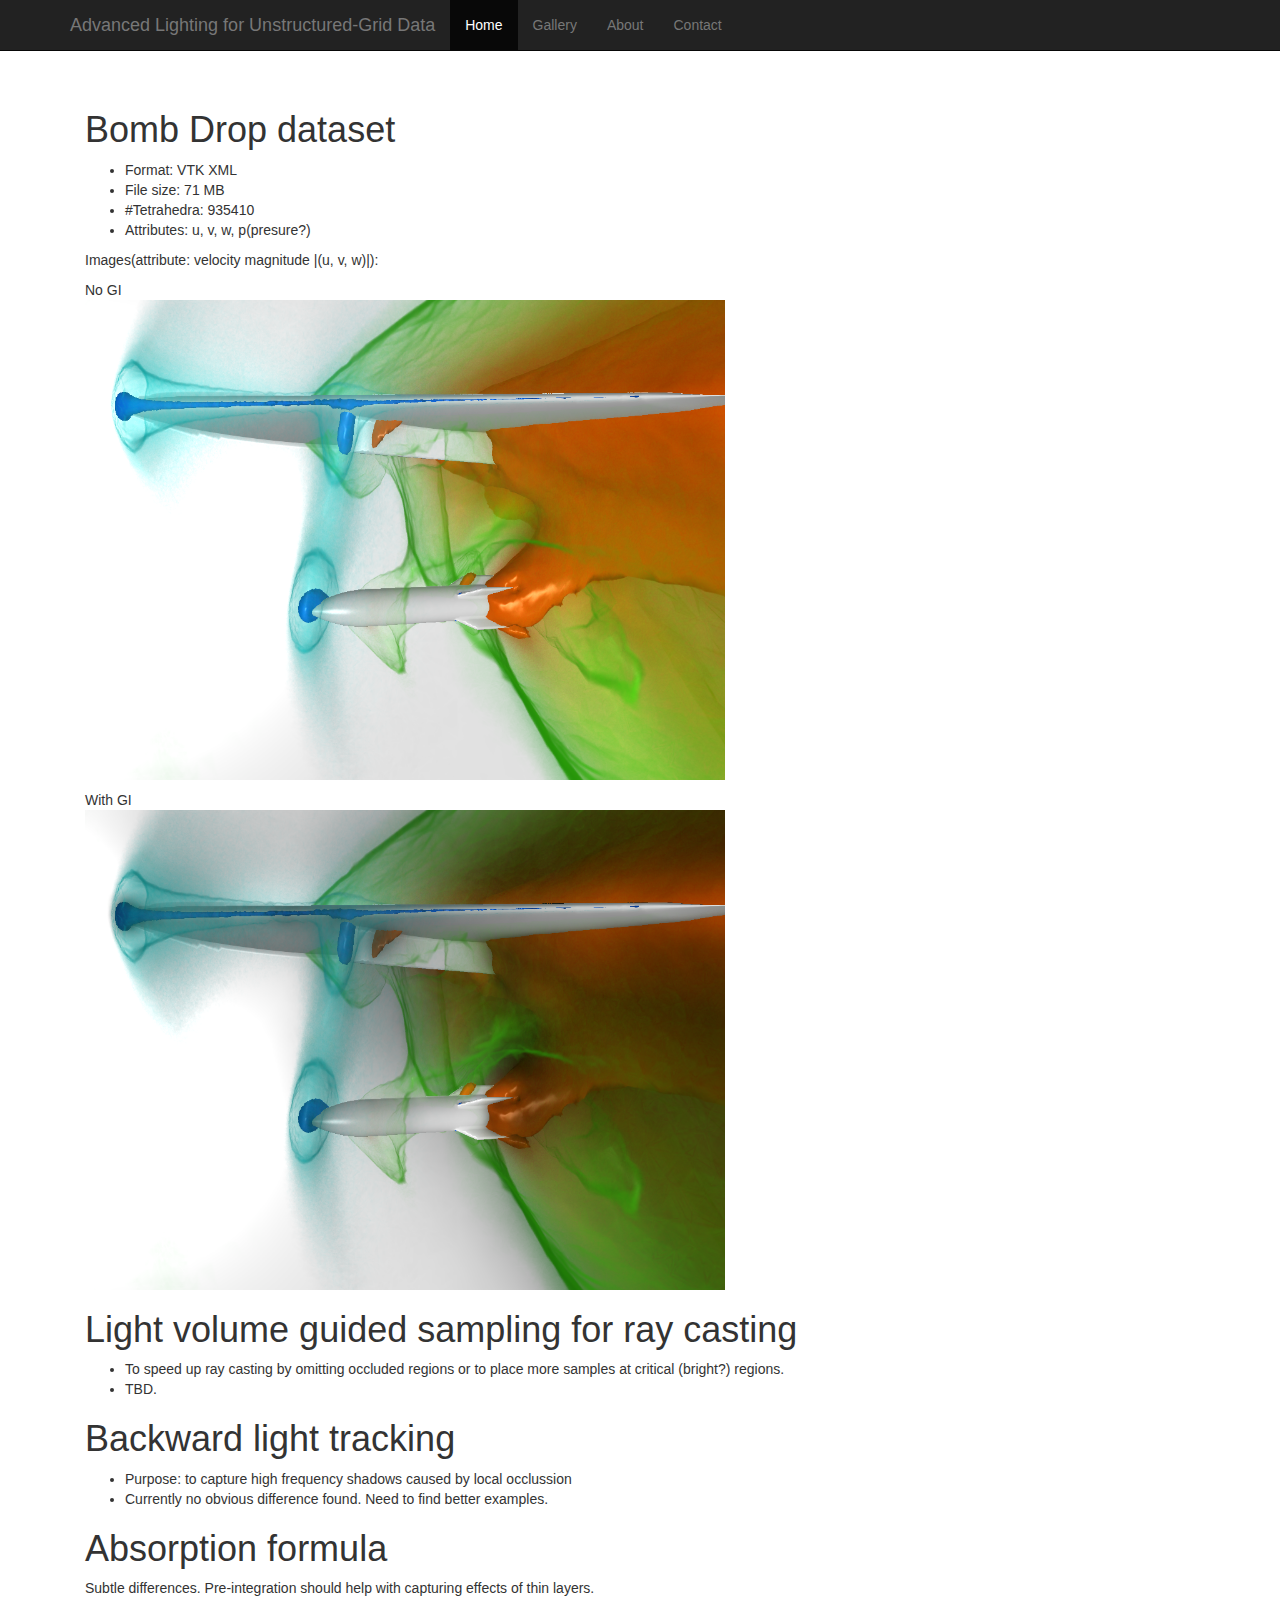
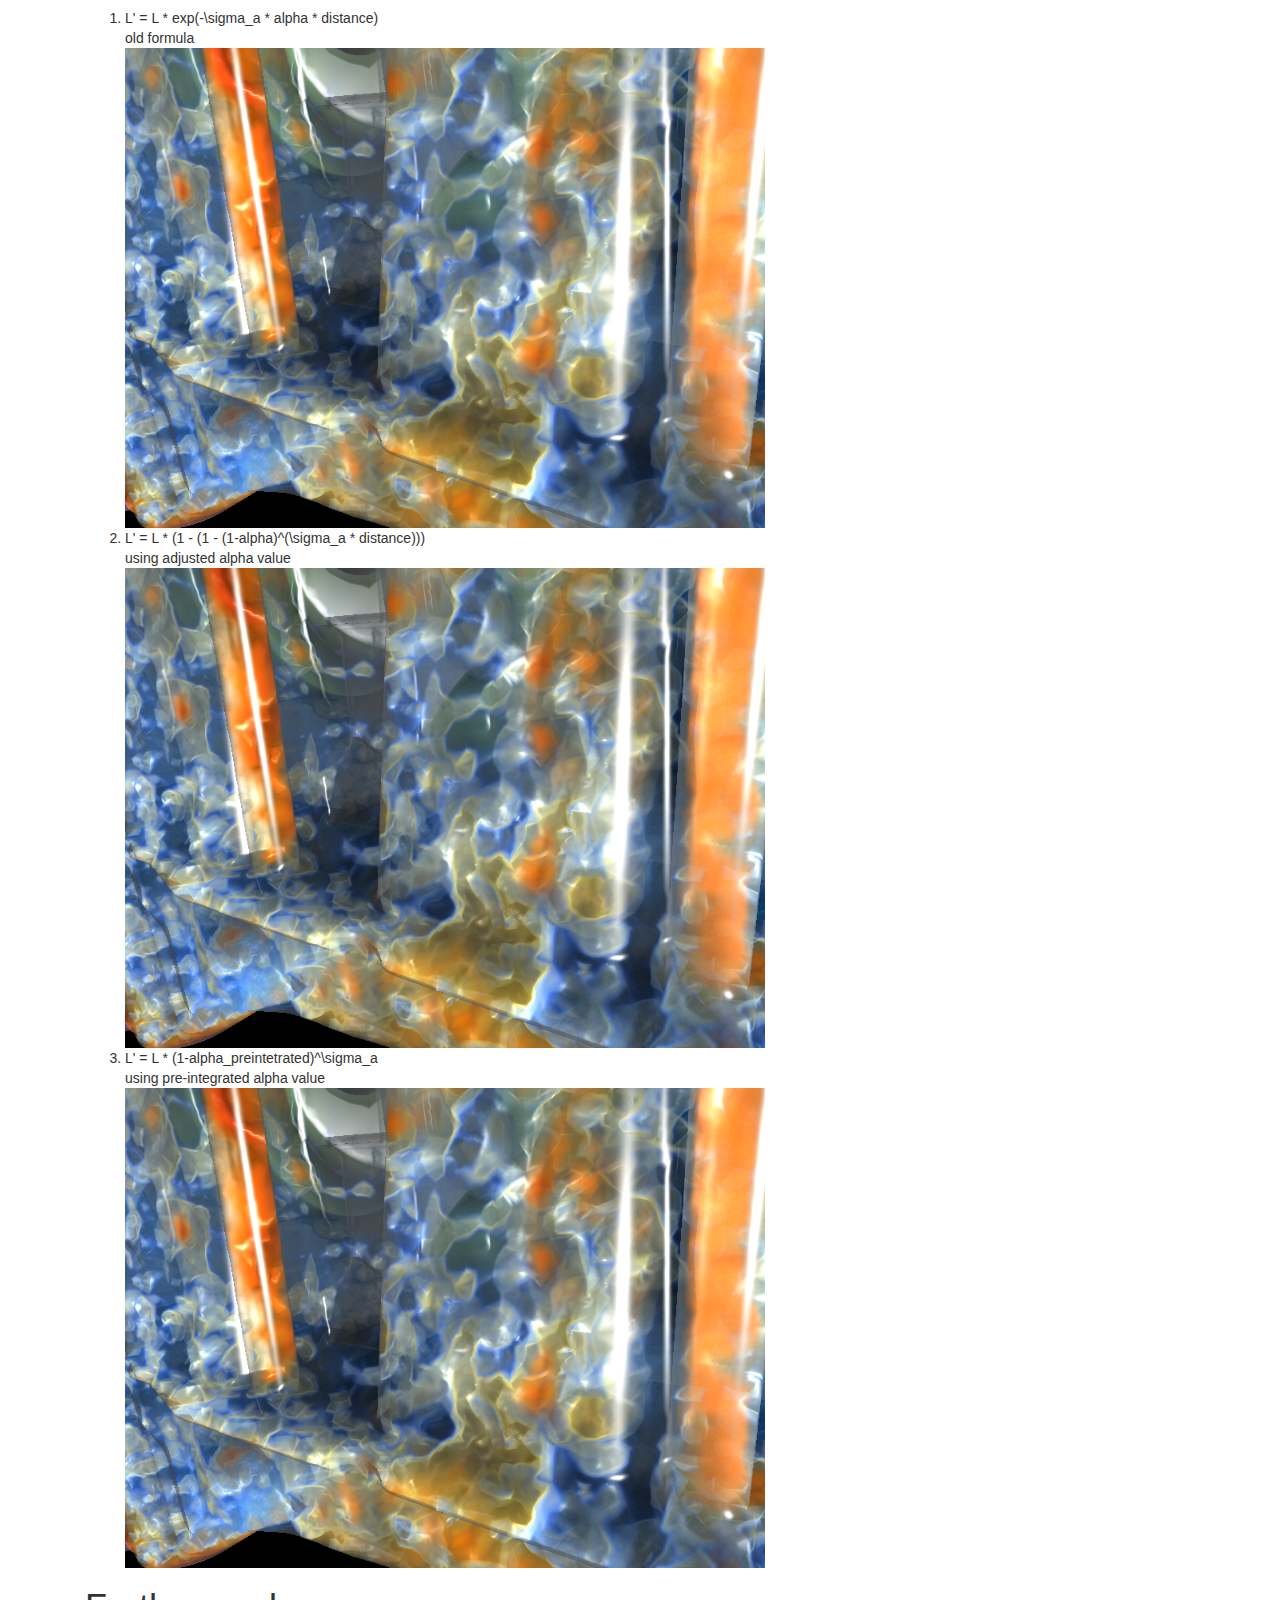
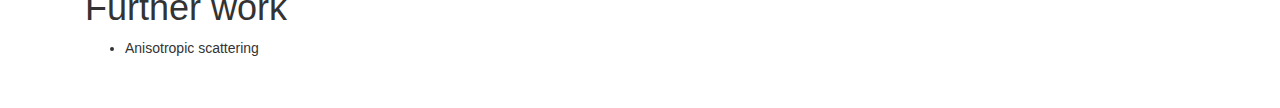
==== doc/index.htm @ 2816aa30 "Init doc" ====
<!DOCTYPE html>
<html lang="en">
  <head>
    <meta charset="utf-8">
    <meta http-equiv="X-UA-Compatible" content="IE=edge">
    <meta name="viewport" content="width=device-width, initial-scale=1">
    <title>Advanced Lighting for Unstructured-Grid Data</title>

    <!-- Bootstrap -->
    <link href="css/bootstrap.min.css" rel="stylesheet">

    <!-- Custom styles for this template -->
    <link href="starter-template.css" rel="stylesheet">

    <!-- HTML5 Shim and Respond.js IE8 support of HTML5 elements and media queries -->
    <!-- WARNING: Respond.js doesn't work if you view the page via file:// -->
    <!--[if lt IE 9]>
      <script src="https://oss.maxcdn.com/html5shiv/3.7.2/html5shiv.min.js"></script>
      <script src="https://oss.maxcdn.com/respond/1.4.2/respond.min.js"></script>
    <![endif]-->
  </head>
  <body>

    <div class="navbar navbar-inverse navbar-fixed-top" role="navigation">
      <div class="container">
        <div class="navbar-header">
          <button type="button" class="navbar-toggle" data-toggle="collapse" data-target=".navbar-collapse">
            <span class="sr-only">Toggle navigation</span>
            <span class="icon-bar"></span>
            <span class="icon-bar"></span>
            <span class="icon-bar"></span>
          </button>
          <a class="navbar-brand" href="#">Advanced Lighting for Unstructured-Grid Data</a>
        </div>
        <div class="collapse navbar-collapse">
          <ul class="nav navbar-nav">
            <li class="active"><a href="#">Home</a></li>
            <li><a href="gallery.htm">Gallery</a></li>
            <li><a href="#about">About</a></li>
            <li><a href="#contact">Contact</a></li>
          </ul>
        </div><!--/.nav-collapse -->
      </div>
    </div>

    <div class="container">

      <div class="starter-template">
        <h1>Bomb Drop dataset</h1>
        <ul>
          <li>Format: VTK XML</li>
          <li>File size: 71 MB</li>
          <li>#Tetrahedra: 935410</li>
          <li>Attributes: u, v, w, p(presure?)</li>
        </ul>
        <p>Images(attribute: velocity magnitude |(u, v, w)|):</p>
        <p>No GI<br><img src="img/drop_1.png" class="img1"></p>
        <p>With GI<br><img src="img/drop_1_gi.png" class="img1"></p>

        <h1>Light volume guided sampling for ray casting</h1>
        <ul>
          <li>To speed up ray casting by omitting occluded regions or to place more samples at critical (bright?) regions.</li>
          <li>TBD.</li>
        </ul>

        <h1>Backward light tracking</h1>
        <ul>
          <li>Purpose: to capture high frequency shadows caused by local occlussion</li>
          <li>Currently no obvious difference found. Need to find better examples.</li>
        </ul>
        
        <h1>Absorption formula</h1>
        <p>Subtle differences. Pre-integration should help with capturing effects of thin layers.</p>
        <ol>
          <li>L' = L * exp(-\sigma_a * alpha * distance)<br>old formula<br><img src="img/absorb_1.png" class="img1"></li>
          <li>L' = L * (1 - (1 - (1-alpha)^(\sigma_a * distance)))<br>using adjusted alpha value<br><img src="img/absorb_2.png" class="img1"></li>
          <li>L' = L * (1-alpha_preintetrated)^\sigma_a<br>using pre-integrated alpha value<br><img src="img/absorb_3.png" class="img1"></li>
        </ol>
        
        <h1>Further work</h1>
        <ul>
          <li>Anisotropic scattering</li>
        </ul>
        <!--<p class="lead">Use this document as a way to quickly start any new project.<br> All you get is this text and a mostly barebones HTML document. aaa bbb ccc ddd ee dfgsdg gregre grfgre rfgreg ergrfg erger greg d</p>-->
      </div>

    </div><!-- /.container -->

    <!-- jQuery (necessary for Bootstrap's JavaScript plugins) -->
    <script src="https://ajax.googleapis.com/ajax/libs/jquery/1.11.1/jquery.min.js"></script>
    <!-- Include all compiled plugins (below), or include individual files as needed -->
    <script src="js/bootstrap.min.js"></script>
  </body>
</html>
---- doc/starter-template.css ----
body {
  padding-top: 50px;
}
.starter-template {
  padding: 40px 15px;
  text-align: left;
}
.img1 {
	width: 640px;
}
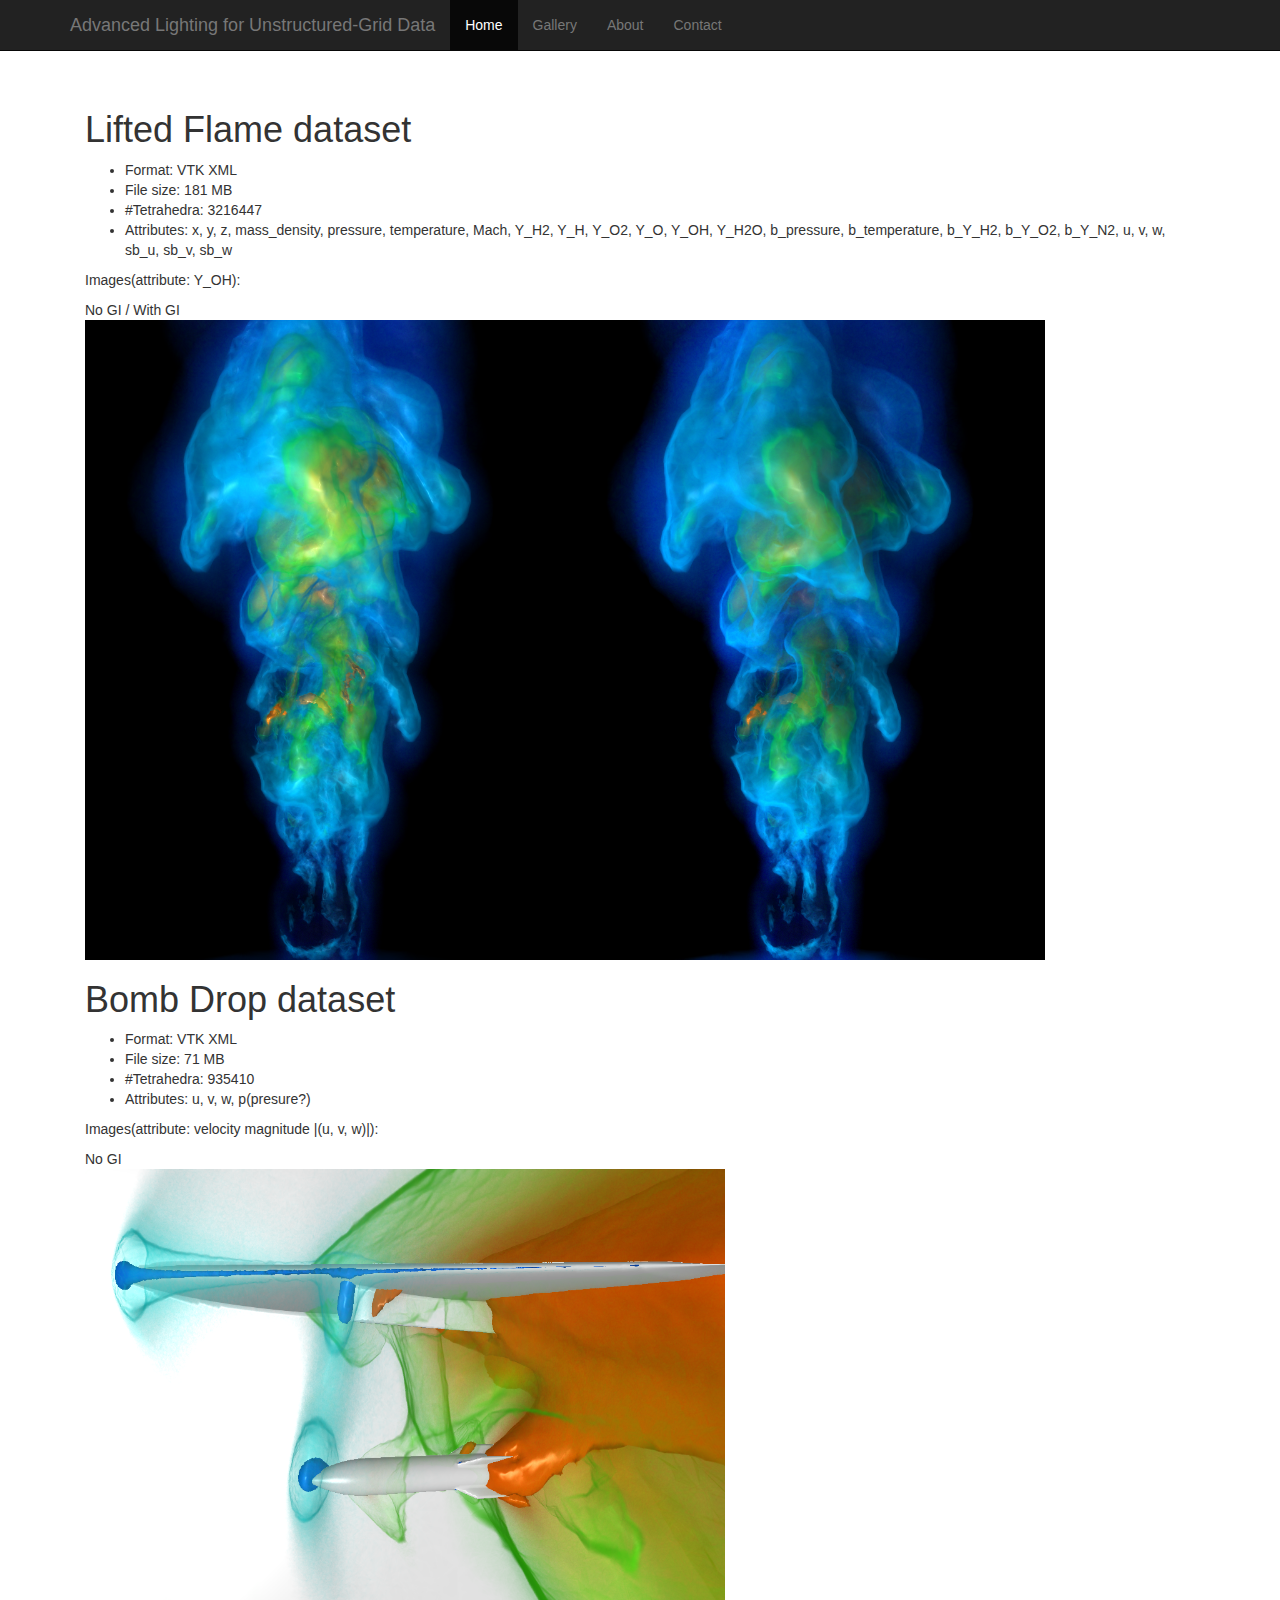
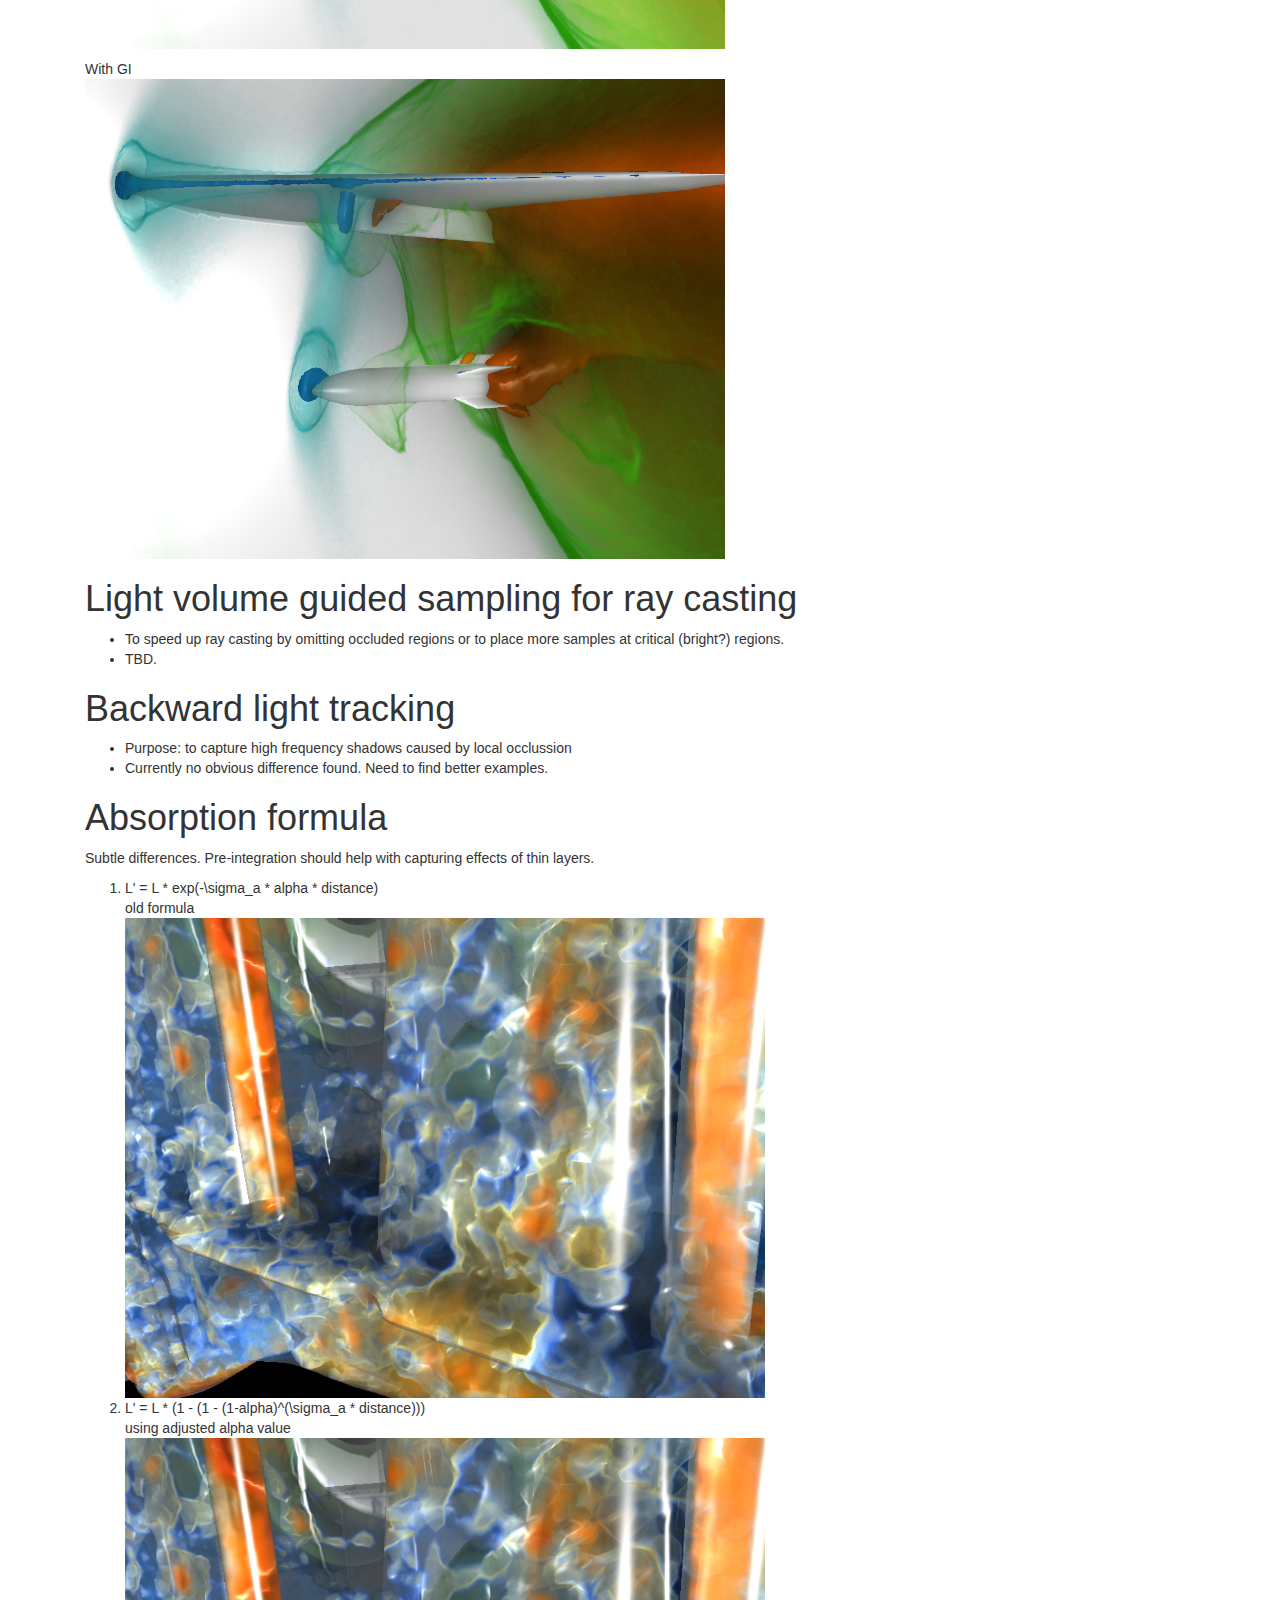
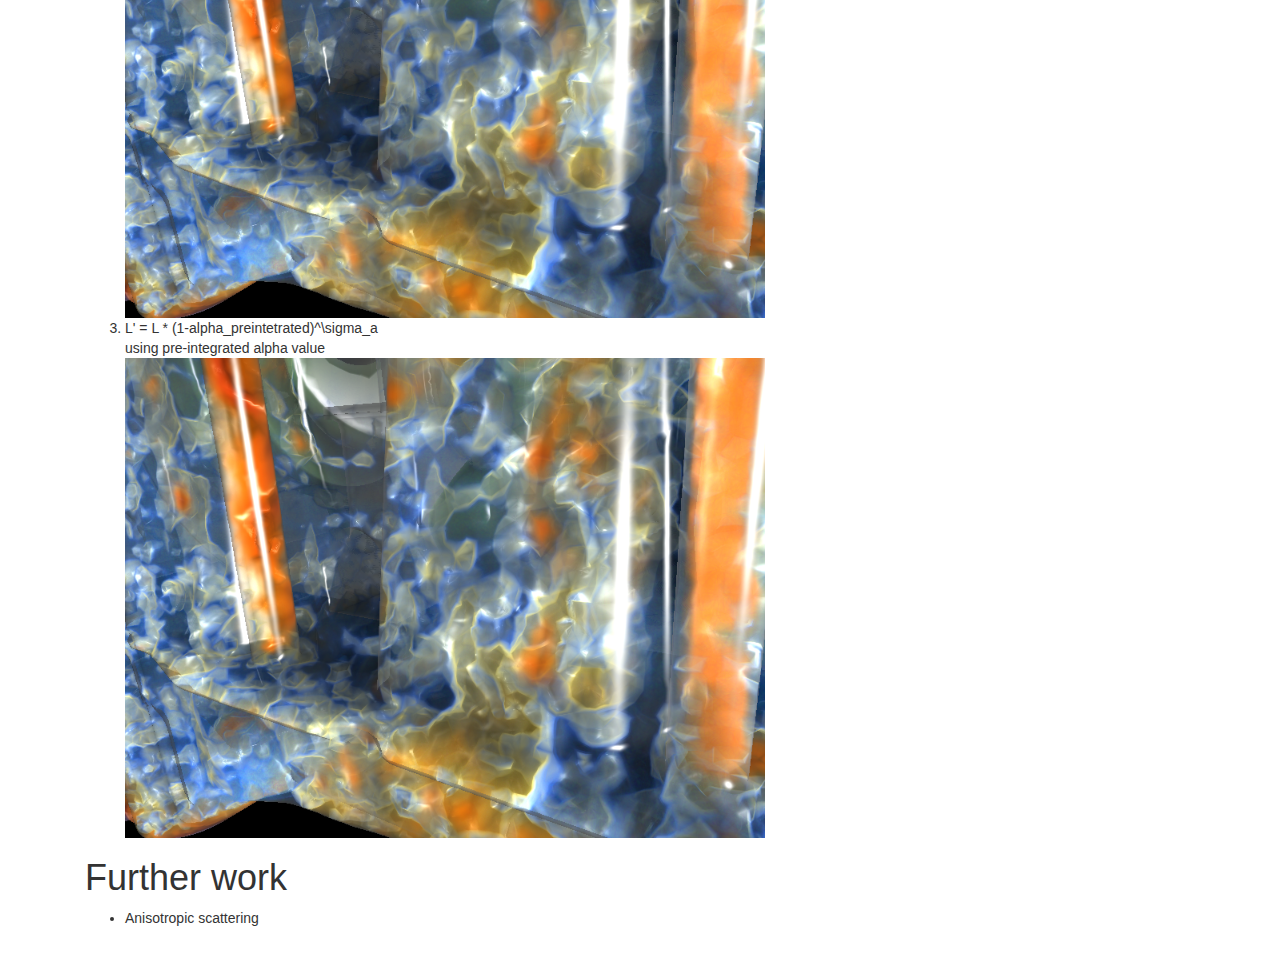
==== commit 3bb6f5d5: "LiftedFlame dataset & lightbox" ====
--- a/doc/index.htm
+++ b/doc/index.htm
@@ -8,6 +8,8 @@
 
     <!-- Bootstrap -->
     <link href="css/bootstrap.min.css" rel="stylesheet">
+
+    <link href="css/ekko-lightbox.min.css" rel="stylesheet">
 
     <!-- Custom styles for this template -->
     <link href="starter-template.css" rel="stylesheet">
@@ -46,6 +48,19 @@
     <div class="container">
 
       <div class="starter-template">
+
+        <h1>Lifted Flame dataset</h1>
+        <ul>
+          <li>Format: VTK XML</li>
+          <li>File size: 181 MB</li>
+          <li>#Tetrahedra: 3216447</li>
+          <li>Attributes: x, y, z, mass_density, pressure, temperature, Mach, Y_H2, Y_H, Y_O2, Y_O, Y_OH, Y_H2O, b_pressure, b_temperature, b_Y_H2, b_Y_O2, b_Y_N2, u, v, w, sb_u, sb_v, sb_w</li>
+        </ul>
+        <p>Images(attribute: Y_OH):</p>
+        <div class="liftedflame">
+          <p>No GI / With GI<br><a href="img/liftedflame_oh_1.png" data-toggle="lightbox" data-title="No GI" data-gallery="multiimages" data-parent=".liftedflame"><img src="img/liftedflame_oh_1.png" class="img2"></a><a href="img/liftedflame_oh_1_gi.png" data-toggle="lightbox" data-title="With GI" data-gallery="multiimages" data-parent=".liftedflame"><img src="img/liftedflame_oh_1_gi.png" class="img2"></a></p>
+        </div>
+
         <h1>Bomb Drop dataset</h1>
         <ul>
           <li>Format: VTK XML</li>
@@ -54,8 +69,10 @@
           <li>Attributes: u, v, w, p(presure?)</li>
         </ul>
         <p>Images(attribute: velocity magnitude |(u, v, w)|):</p>
-        <p>No GI<br><img src="img/drop_1.png" class="img1"></p>
-        <p>With GI<br><img src="img/drop_1_gi.png" class="img1"></p>
+        <div class="drop">
+          <p>No GI<br><a href="img/drop_1.png" data-toggle="lightbox" data-title="No GI" data-gallery="multiimages" data-parent=".drop"><img src="img/drop_1.png" class="img1"></a></p>
+          <p>With GI<br><a href="img/drop_1_gi.png" data-toggle="lightbox" data-title="With GI" data-gallery="multiimages" data-parent=".drop"><img src="img/drop_1_gi.png" class="img1"></a></p>
+        </div>
 
         <h1>Light volume guided sampling for ray casting</h1>
         <ul>
@@ -90,5 +107,13 @@
     <script src="https://ajax.googleapis.com/ajax/libs/jquery/1.11.1/jquery.min.js"></script>
     <!-- Include all compiled plugins (below), or include individual files as needed -->
     <script src="js/bootstrap.min.js"></script>
+
+    <script src="js/ekko-lightbox.min.js"></script>
+    <script type="text/javascript">
+      $(document).delegate('*[data-toggle="lightbox"]', 'click', function(event) {
+        event.preventDefault();
+        $(this).ekkoLightbox();
+      });
+    </script>
   </body>
 </html>
--- a/doc/starter-template.css
+++ b/doc/starter-template.css
@@ -8,3 +8,6 @@
 .img1 {
 	width: 640px;
 }
+.img2 {
+	width: 480px;
+}
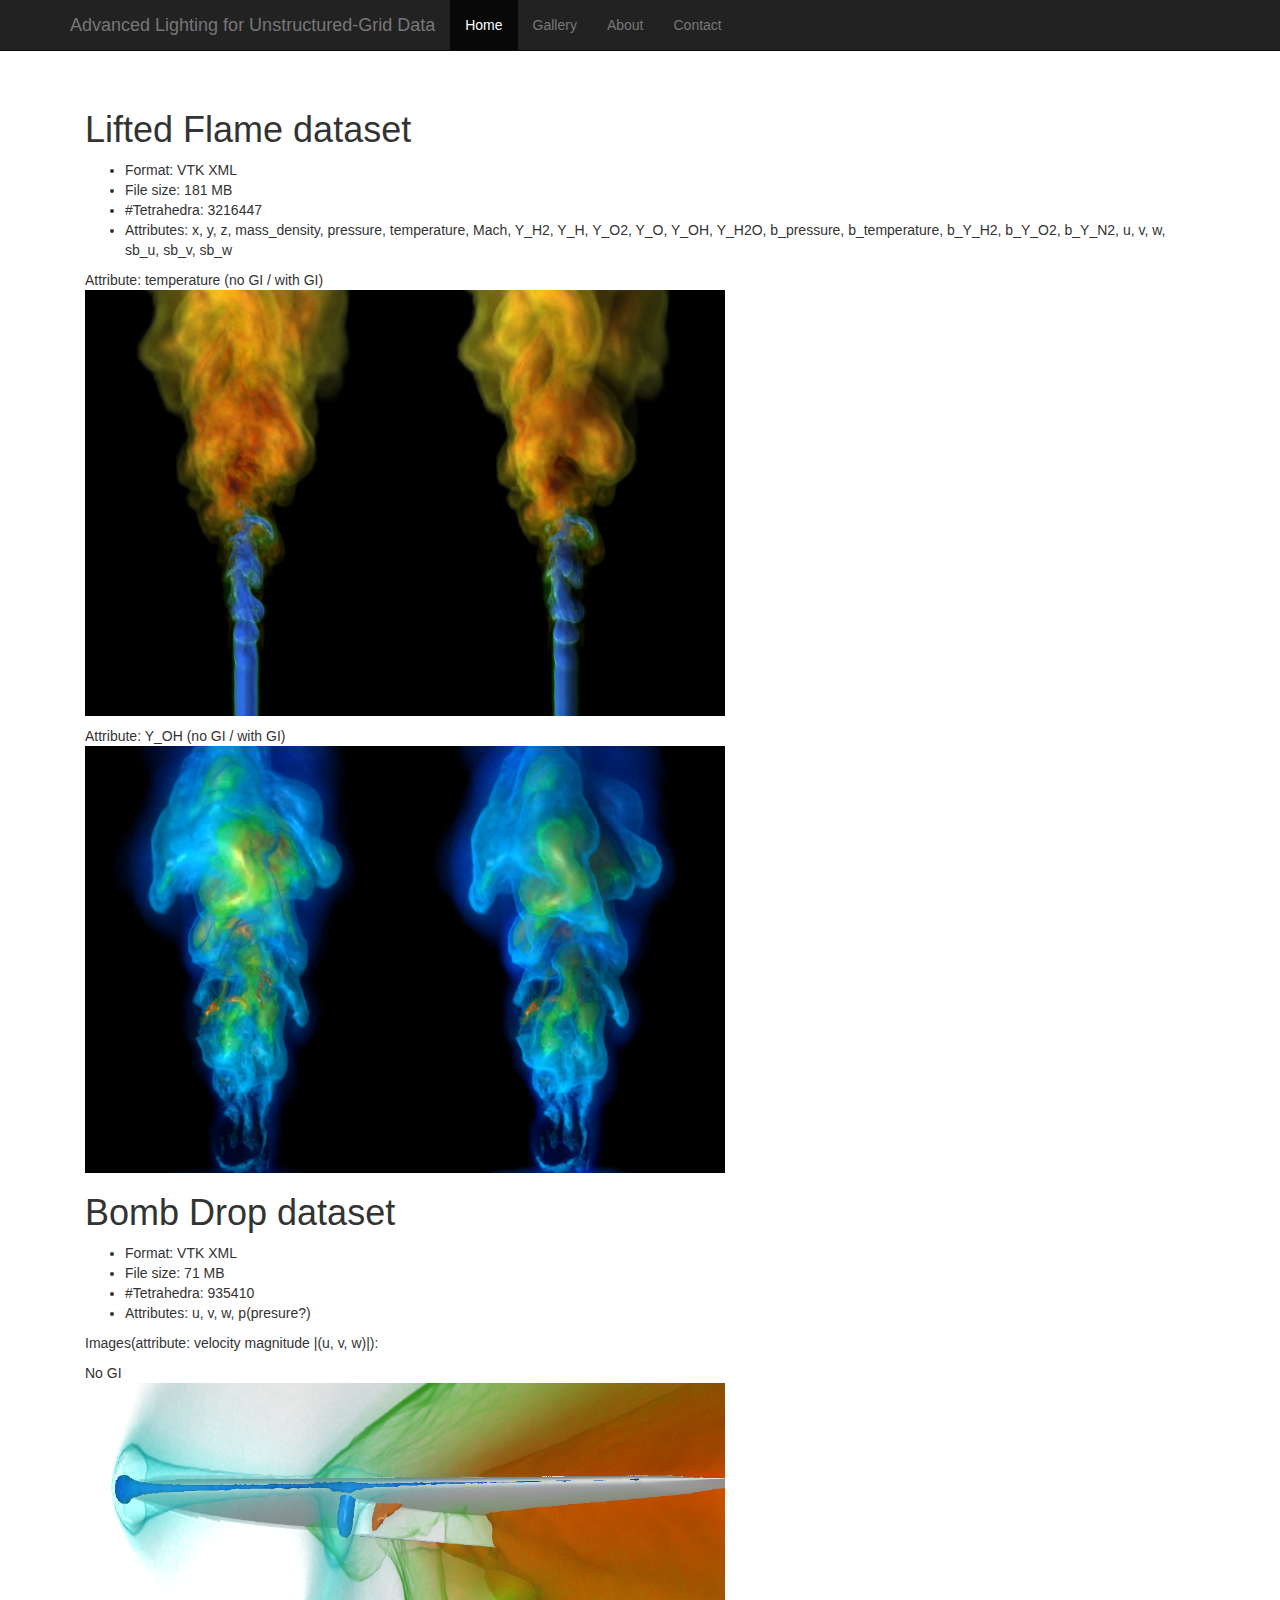
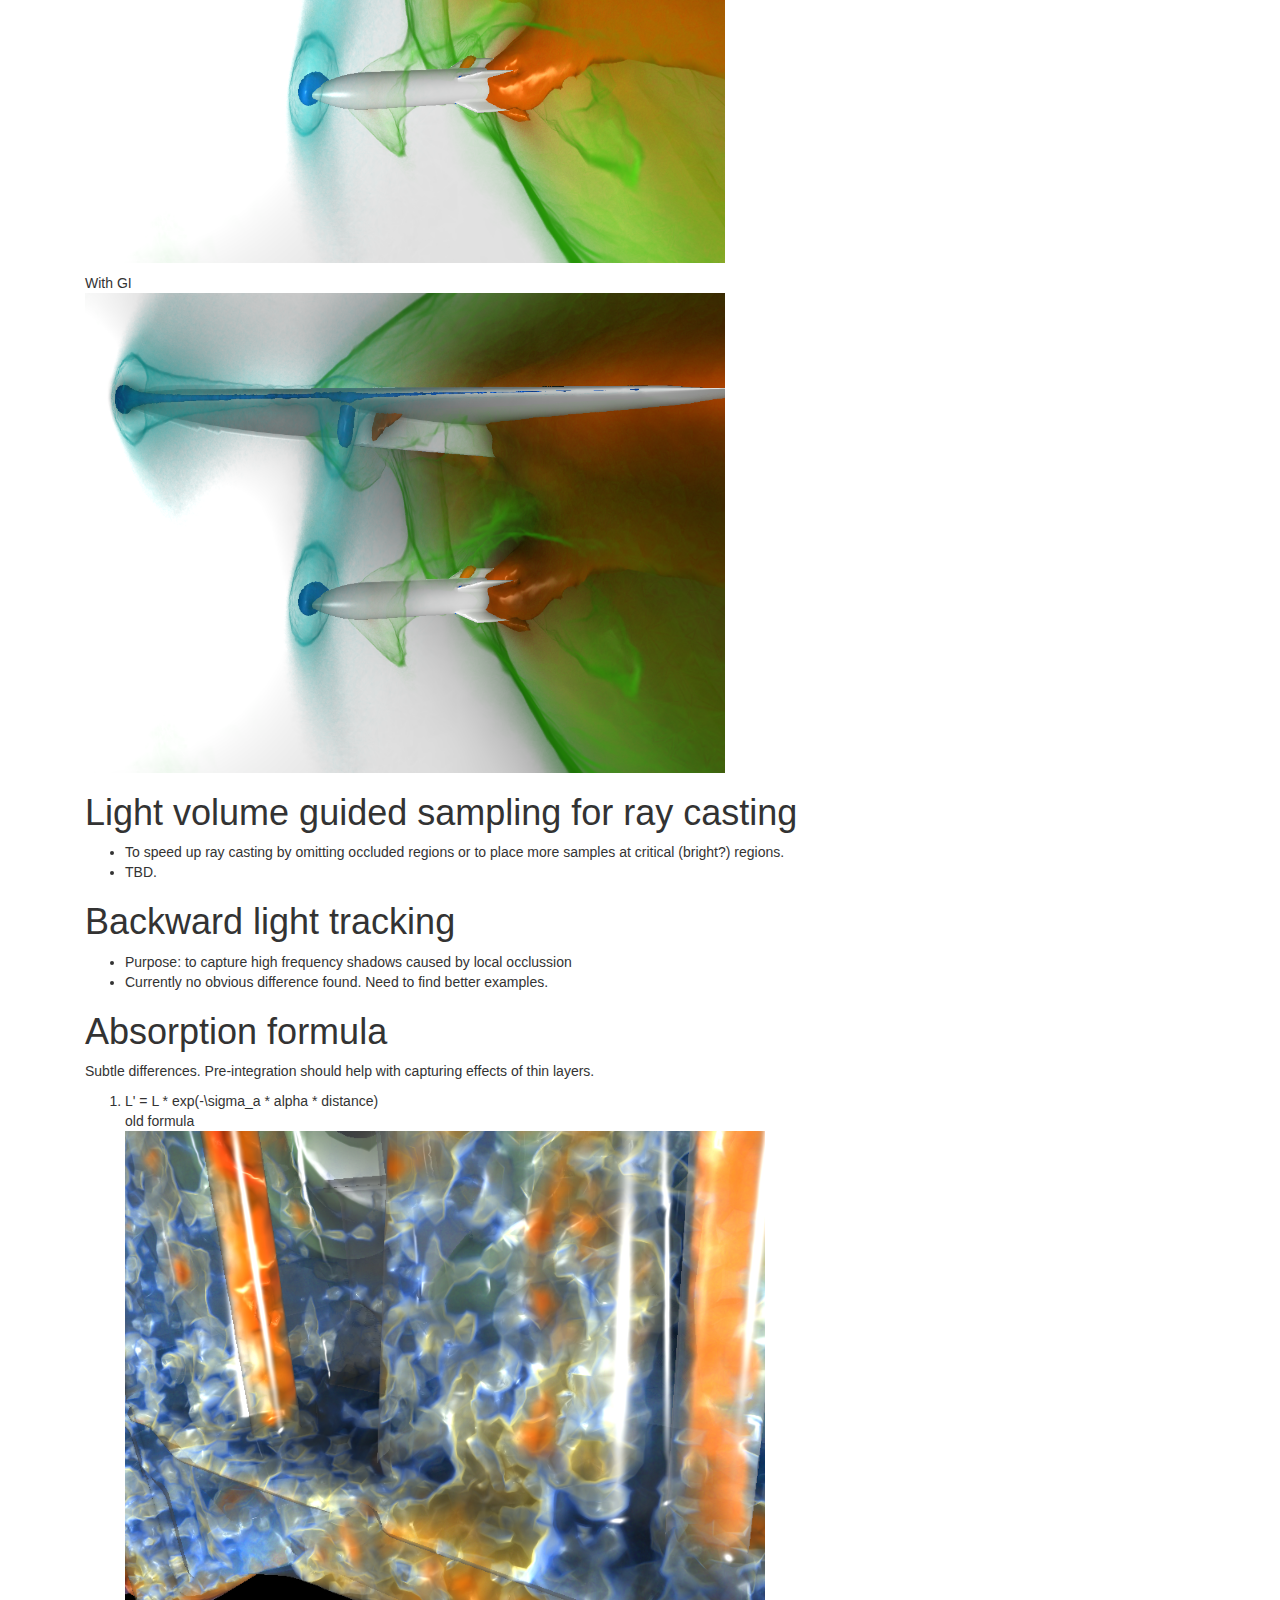
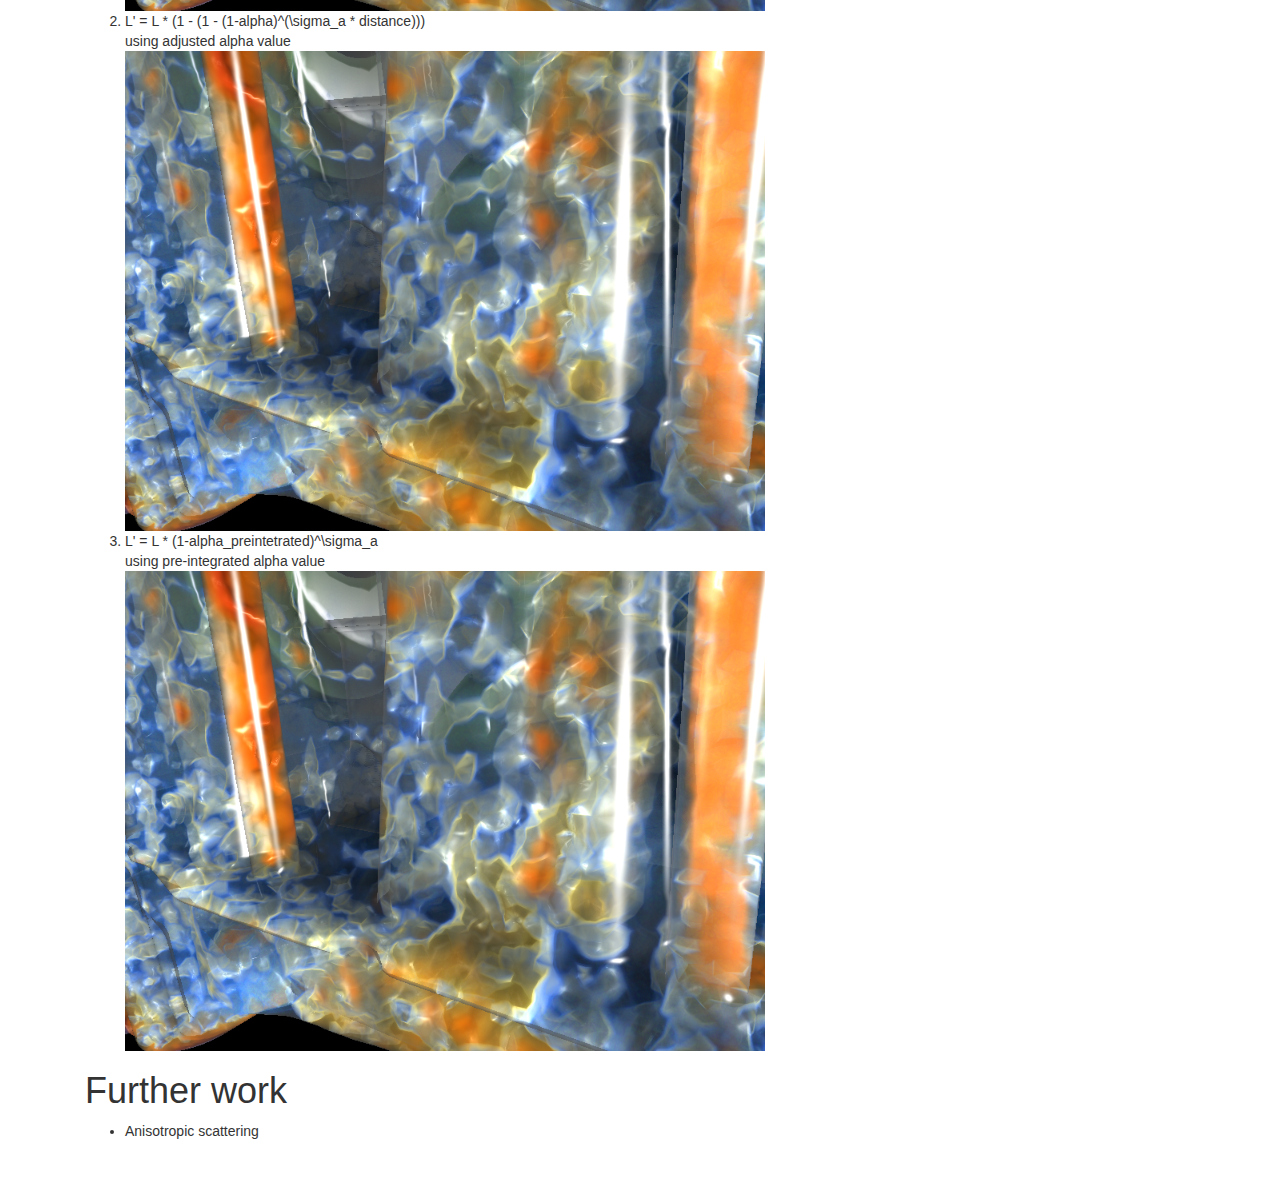
==== commit 67b045ea: "LiftedFlame temperature" ====
--- a/doc/index.htm
+++ b/doc/index.htm
@@ -56,9 +56,12 @@
           <li>#Tetrahedra: 3216447</li>
           <li>Attributes: x, y, z, mass_density, pressure, temperature, Mach, Y_H2, Y_H, Y_O2, Y_O, Y_OH, Y_H2O, b_pressure, b_temperature, b_Y_H2, b_Y_O2, b_Y_N2, u, v, w, sb_u, sb_v, sb_w</li>
         </ul>
-        <p>Images(attribute: Y_OH):</p>
         <div class="liftedflame">
-          <p>No GI / With GI<br><a href="img/liftedflame_oh_1.png" data-toggle="lightbox" data-title="No GI" data-gallery="multiimages" data-parent=".liftedflame"><img src="img/liftedflame_oh_1.png" class="img2"></a><a href="img/liftedflame_oh_1_gi.png" data-toggle="lightbox" data-title="With GI" data-gallery="multiimages" data-parent=".liftedflame"><img src="img/liftedflame_oh_1_gi.png" class="img2"></a></p>
+          <p>Attribute: temperature (no GI / with GI)<br>
+          <a href="img/liftedflame_temp_1.png" data-toggle="lightbox" data-title="temperature (no GI)" data-gallery="multiimages" data-parent=".liftedflame"><img src="img/liftedflame_temp_1.png" class="img2"></a><a href="img/liftedflame_temp_1_gi.png" data-toggle="lightbox" data-title="temperature (with GI)" data-gallery="multiimages" data-parent=".liftedflame"><img src="img/liftedflame_temp_1_gi.png" class="img2"></a></p>
+
+          <p>Attribute: Y_OH (no GI / with GI)<br>
+          <a href="img/liftedflame_oh_1.png" data-toggle="lightbox" data-title="Y_OH (no GI)" data-gallery="multiimages" data-parent=".liftedflame"><img src="img/liftedflame_oh_1.png" class="img2"></a><a href="img/liftedflame_oh_1_gi.png" data-toggle="lightbox" data-title="Y_OH (with GI)" data-gallery="multiimages" data-parent=".liftedflame"><img src="img/liftedflame_oh_1_gi.png" class="img2"></a></p>
         </div>
 
         <h1>Bomb Drop dataset</h1>
--- a/doc/starter-template.css
+++ b/doc/starter-template.css
@@ -9,5 +9,5 @@
 	width: 640px;
 }
 .img2 {
-	width: 480px;
+	width: 320px;
 }
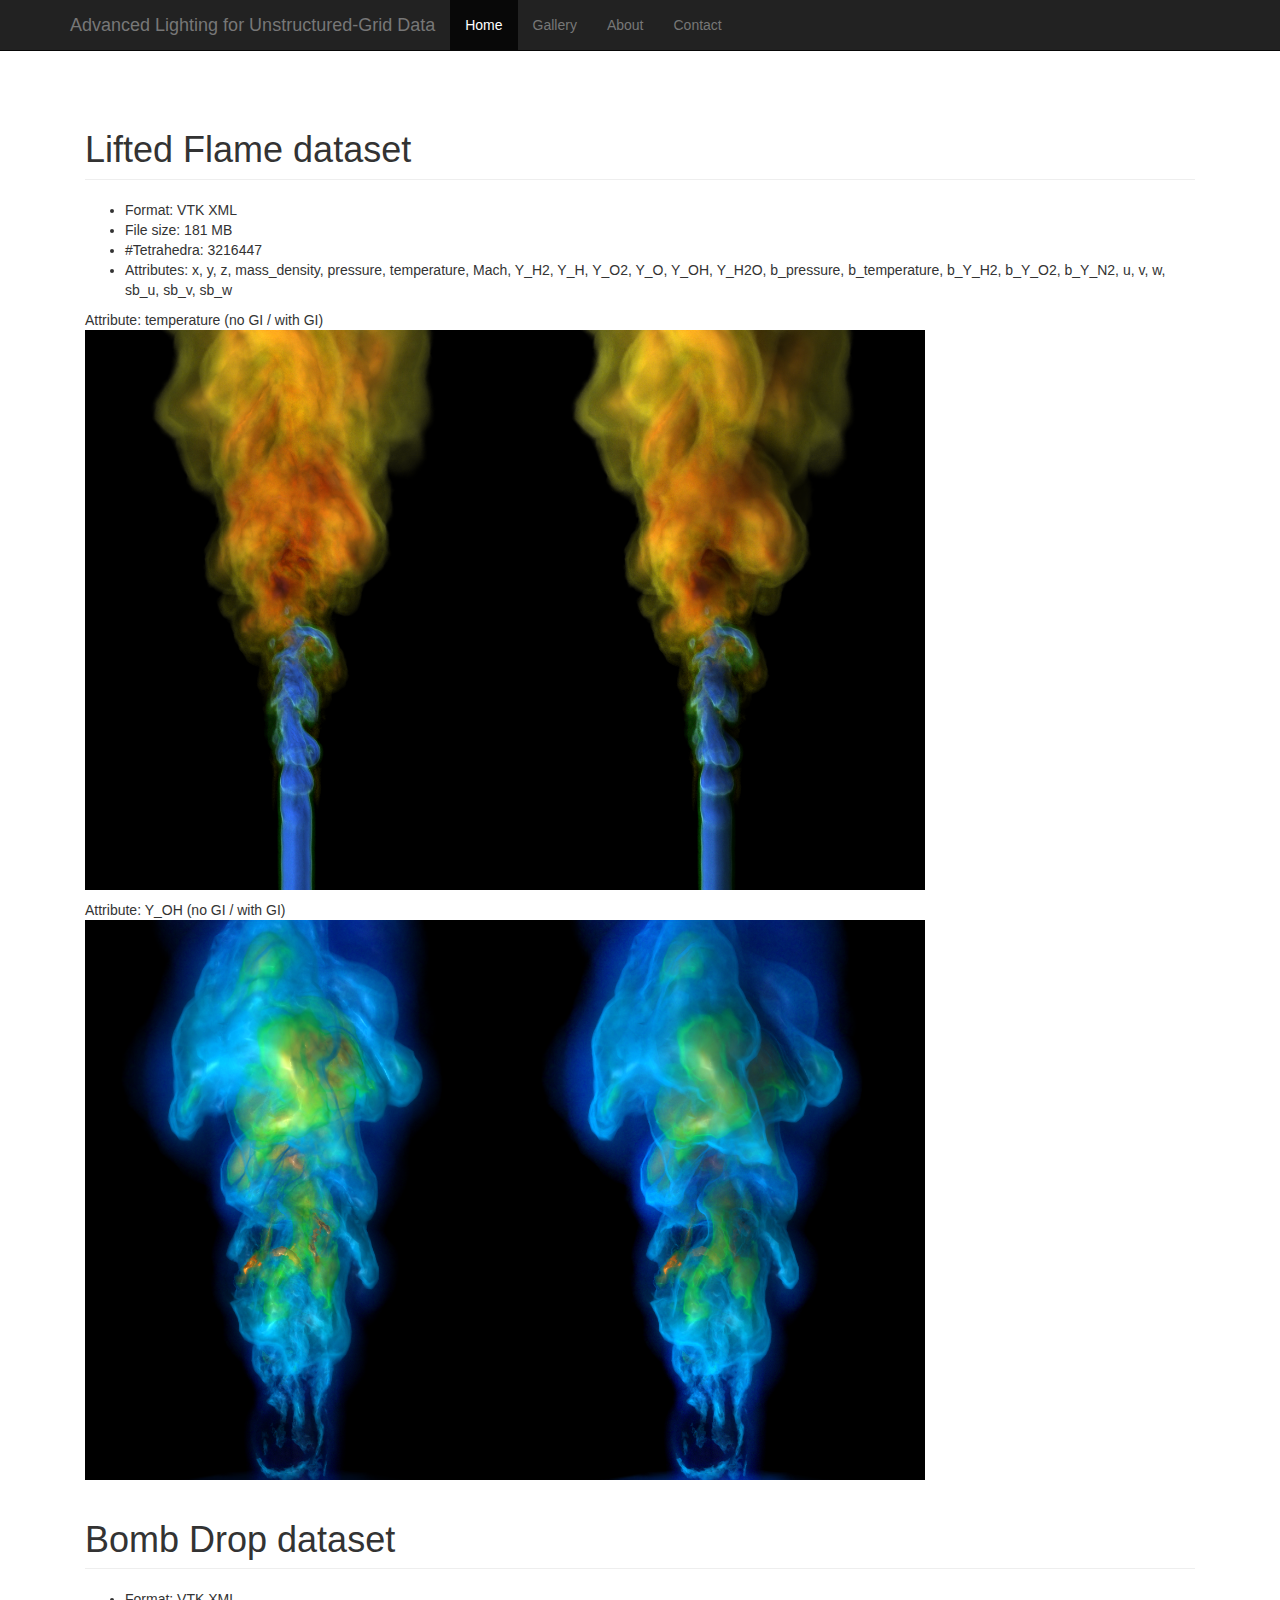
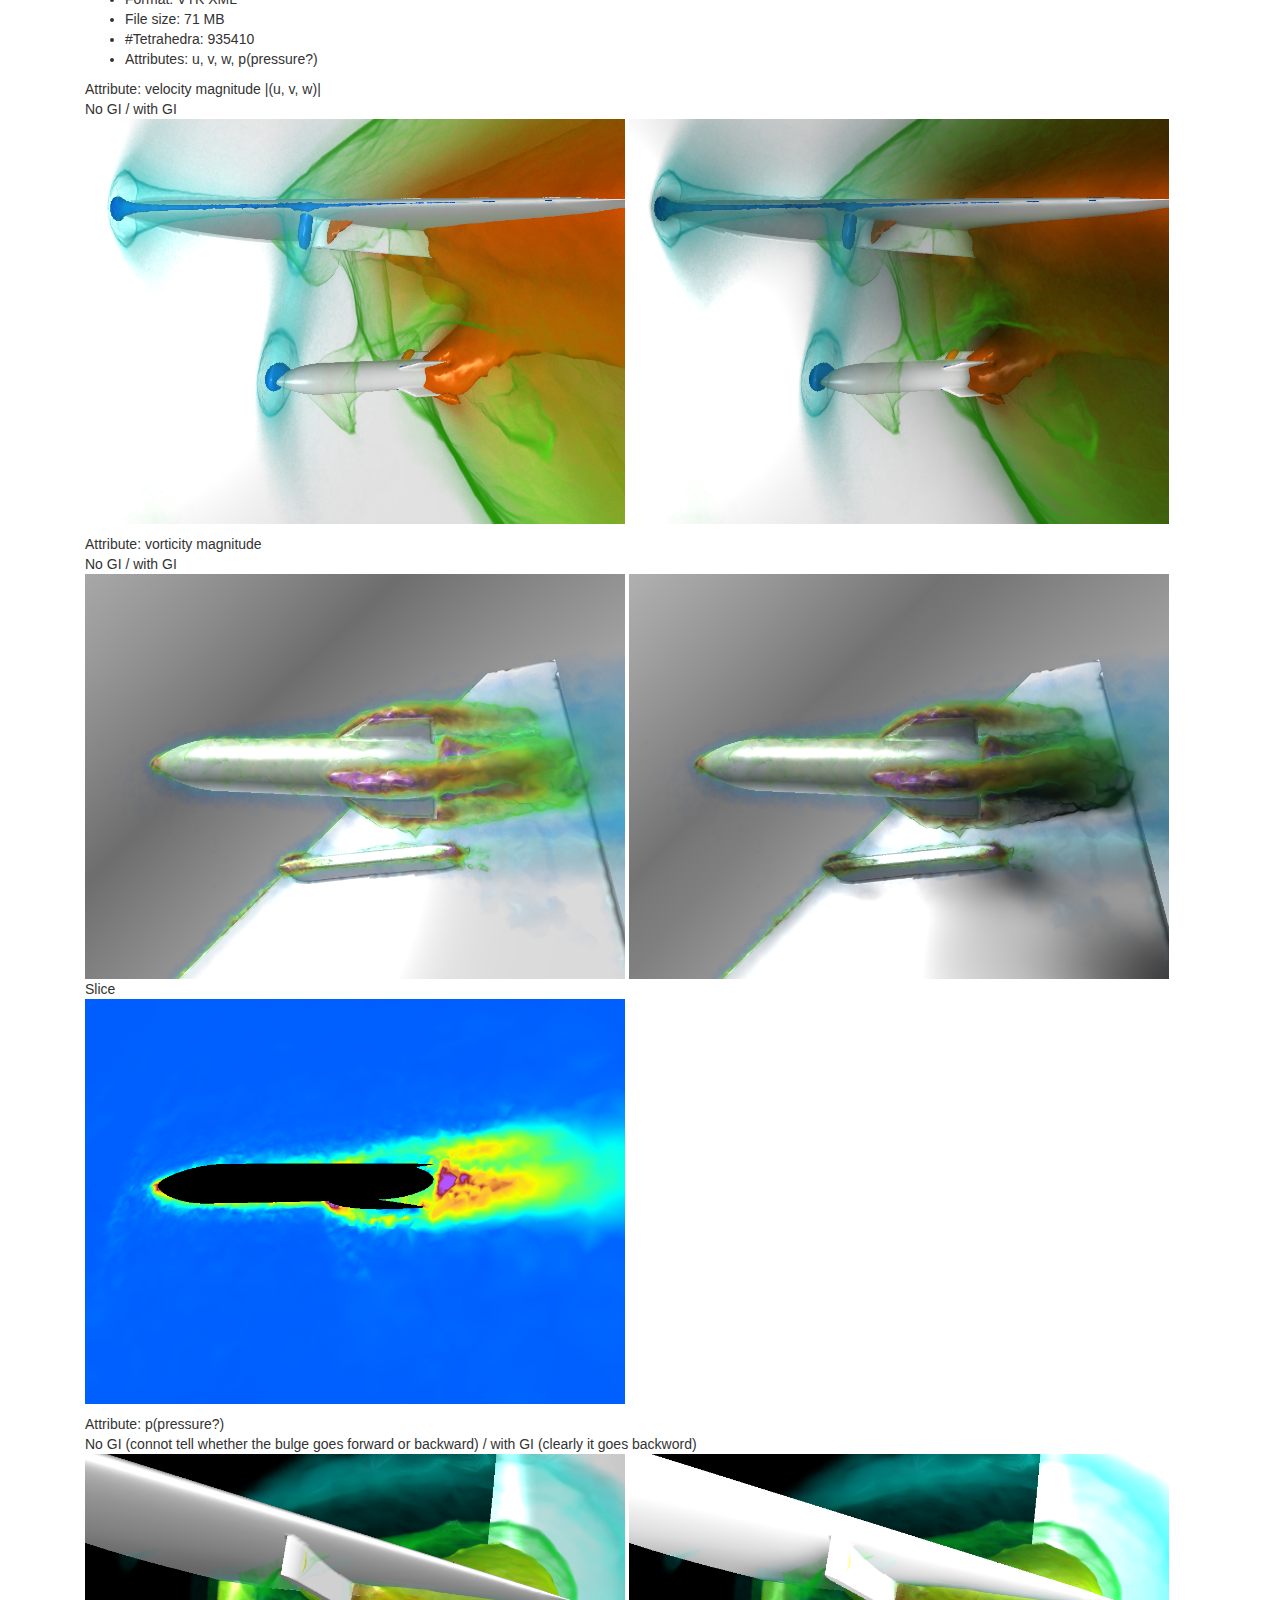
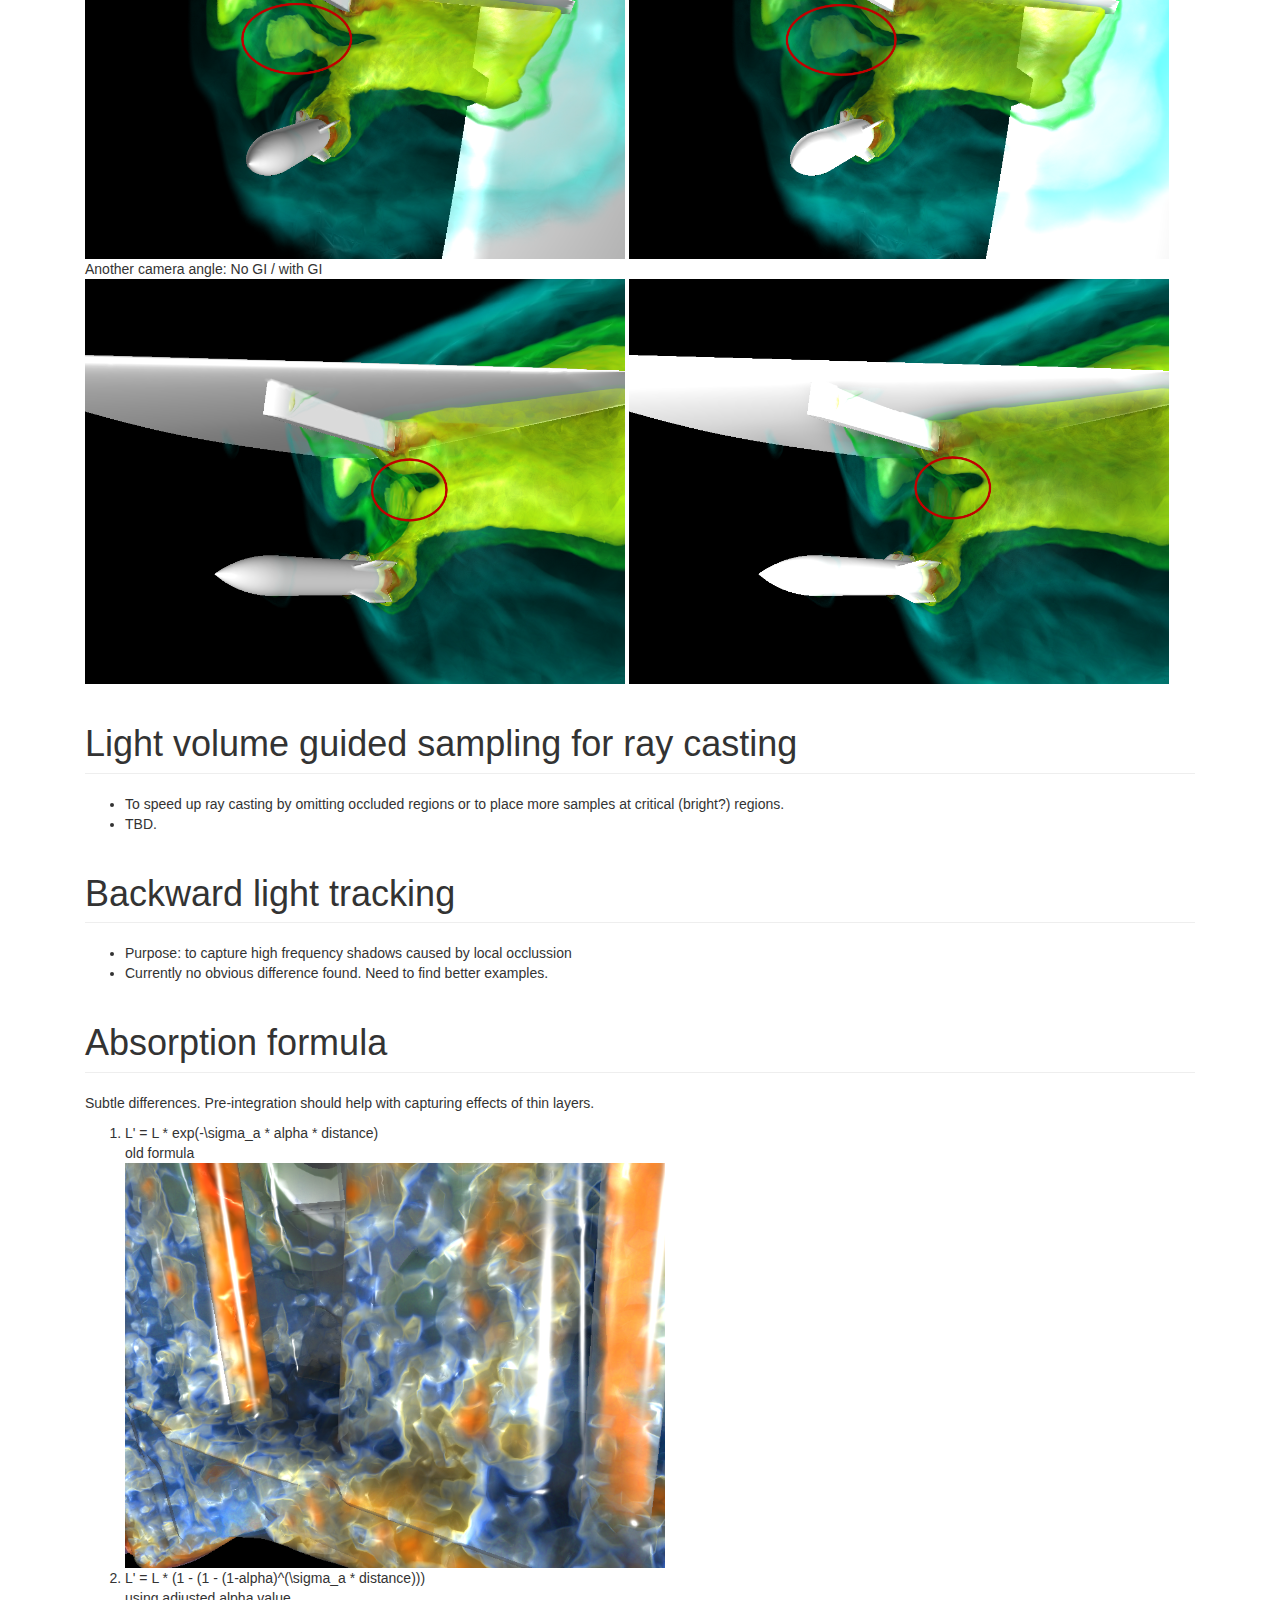
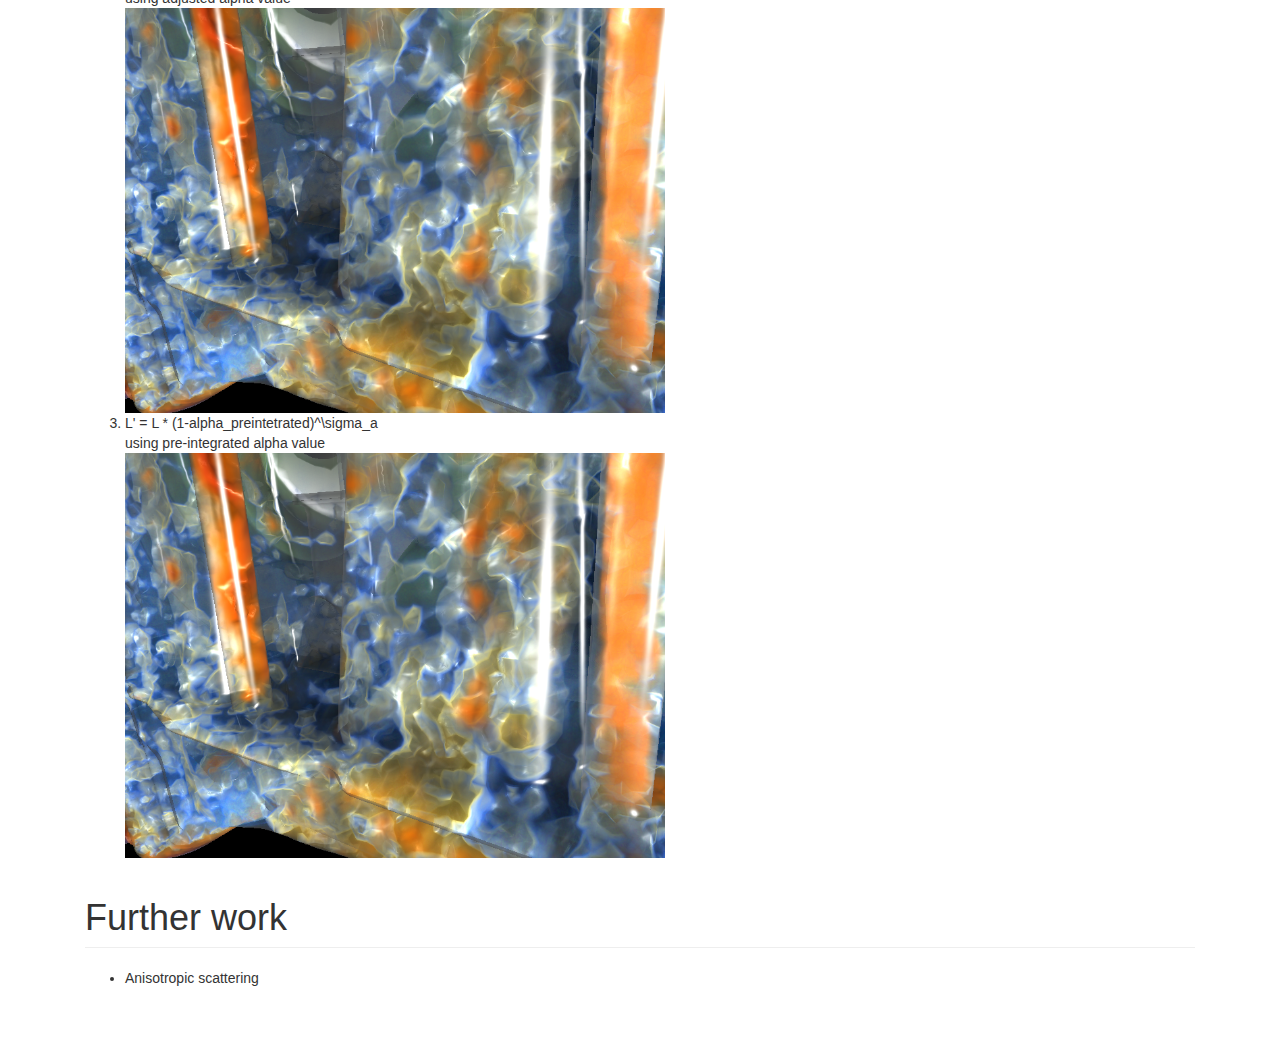
==== commit ac719b41: "Drop dataset images" ====
--- a/doc/index.htm
+++ b/doc/index.htm
@@ -49,7 +49,7 @@
 
       <div class="starter-template">
 
-        <h1>Lifted Flame dataset</h1>
+        <h1 class="page-header">Lifted Flame dataset</h1>
         <ul>
           <li>Format: VTK XML</li>
           <li>File size: 181 MB</li>
@@ -64,40 +64,52 @@
           <a href="img/liftedflame_oh_1.png" data-toggle="lightbox" data-title="Y_OH (no GI)" data-gallery="multiimages" data-parent=".liftedflame"><img src="img/liftedflame_oh_1.png" class="img2"></a><a href="img/liftedflame_oh_1_gi.png" data-toggle="lightbox" data-title="Y_OH (with GI)" data-gallery="multiimages" data-parent=".liftedflame"><img src="img/liftedflame_oh_1_gi.png" class="img2"></a></p>
         </div>
 
-        <h1>Bomb Drop dataset</h1>
+        <h1 class="page-header">Bomb Drop dataset</h1>
         <ul>
           <li>Format: VTK XML</li>
           <li>File size: 71 MB</li>
           <li>#Tetrahedra: 935410</li>
-          <li>Attributes: u, v, w, p(presure?)</li>
+          <li>Attributes: u, v, w, p(pressure?)</li>
         </ul>
-        <p>Images(attribute: velocity magnitude |(u, v, w)|):</p>
         <div class="drop">
-          <p>No GI<br><a href="img/drop_1.png" data-toggle="lightbox" data-title="No GI" data-gallery="multiimages" data-parent=".drop"><img src="img/drop_1.png" class="img1"></a></p>
-          <p>With GI<br><a href="img/drop_1_gi.png" data-toggle="lightbox" data-title="With GI" data-gallery="multiimages" data-parent=".drop"><img src="img/drop_1_gi.png" class="img1"></a></p>
+          <p>Attribute: velocity magnitude |(u, v, w)|<br>
+          No GI / with GI<br><a href="img/drop_1.png" data-toggle="lightbox" data-title="No GI" data-gallery="multiimages" data-parent=".drop"><img src="img/drop_1.png" class="img3"></a>
+          <a href="img/drop_1_gi.png" data-toggle="lightbox" data-title="With GI" data-gallery="multiimages" data-parent=".drop"><img src="img/drop_1_gi.png" class="img3"></a></p>
+          <p>Attribute: vorticity magnitude<br>
+          No GI / with GI<br><a href="img/drop_vort_1.png" data-toggle="lightbox" data-title="No GI" data-gallery="multiimages" data-parent=".drop"><img src="img/drop_vort_1.png" class="img3"></a>
+          <a href="img/drop_vort_1_gi.png" data-toggle="lightbox" data-title="With GI" data-gallery="multiimages" data-parent=".drop"><img src="img/drop_vort_1_gi.png" class="img3"></a><br>
+          Slice<br>
+          <a href="img/drop_vort_1_slice.png" data-toggle="lightbox" data-title="With GI" data-gallery="multiimages" data-parent=".drop"><img src="img/drop_vort_1_slice.png" class="img3"></a>
+          </p>
+          <p>Attribute: p(pressure?)<br>
+          No GI (connot tell whether the bulge goes forward or backward) / with GI (clearly it goes backword)<br><a href="img/drop_p_1.png" data-toggle="lightbox" data-title="No GI" data-gallery="multiimages" data-parent=".drop"><img src="img/drop_p_1.png" class="img3"></a>
+          <a href="img/drop_p_1_gi.png" data-toggle="lightbox" data-title="With GI" data-gallery="multiimages" data-parent=".drop"><img src="img/drop_p_1_gi.png" class="img3"></a><br>
+          Another camera angle: No GI / with GI<br><a href="img/drop_p_2.png" data-toggle="lightbox" data-title="No GI" data-gallery="multiimages" data-parent=".drop"><img src="img/drop_p_2.png" class="img3"></a>
+          <a href="img/drop_p_2_gi.png" data-toggle="lightbox" data-title="With GI" data-gallery="multiimages" data-parent=".drop"><img src="img/drop_p_2_gi.png" class="img3"></a>
+          </p>
         </div>
 
-        <h1>Light volume guided sampling for ray casting</h1>
+        <h1 class="page-header">Light volume guided sampling for ray casting</h1>
         <ul>
           <li>To speed up ray casting by omitting occluded regions or to place more samples at critical (bright?) regions.</li>
           <li>TBD.</li>
         </ul>
 
-        <h1>Backward light tracking</h1>
+        <h1 class="page-header">Backward light tracking</h1>
         <ul>
           <li>Purpose: to capture high frequency shadows caused by local occlussion</li>
           <li>Currently no obvious difference found. Need to find better examples.</li>
         </ul>
         
-        <h1>Absorption formula</h1>
+        <h1 class="page-header">Absorption formula</h1>
         <p>Subtle differences. Pre-integration should help with capturing effects of thin layers.</p>
         <ol>
-          <li>L' = L * exp(-\sigma_a * alpha * distance)<br>old formula<br><img src="img/absorb_1.png" class="img1"></li>
-          <li>L' = L * (1 - (1 - (1-alpha)^(\sigma_a * distance)))<br>using adjusted alpha value<br><img src="img/absorb_2.png" class="img1"></li>
-          <li>L' = L * (1-alpha_preintetrated)^\sigma_a<br>using pre-integrated alpha value<br><img src="img/absorb_3.png" class="img1"></li>
+          <li>L' = L * exp(-\sigma_a * alpha * distance)<br>old formula<br><img src="img/absorb_1.png" class="img3"></li>
+          <li>L' = L * (1 - (1 - (1-alpha)^(\sigma_a * distance)))<br>using adjusted alpha value<br><img src="img/absorb_2.png" class="img3"></li>
+          <li>L' = L * (1-alpha_preintetrated)^\sigma_a<br>using pre-integrated alpha value<br><img src="img/absorb_3.png" class="img3"></li>
         </ol>
         
-        <h1>Further work</h1>
+        <h1 class="page-header">Further work</h1>
         <ul>
           <li>Anisotropic scattering</li>
         </ul>
--- a/doc/starter-template.css
+++ b/doc/starter-template.css
@@ -9,5 +9,8 @@
 	width: 640px;
 }
 .img2 {
-	width: 320px;
+	width: 420px;
 }
+.img3 {
+  width: 540px;
+}
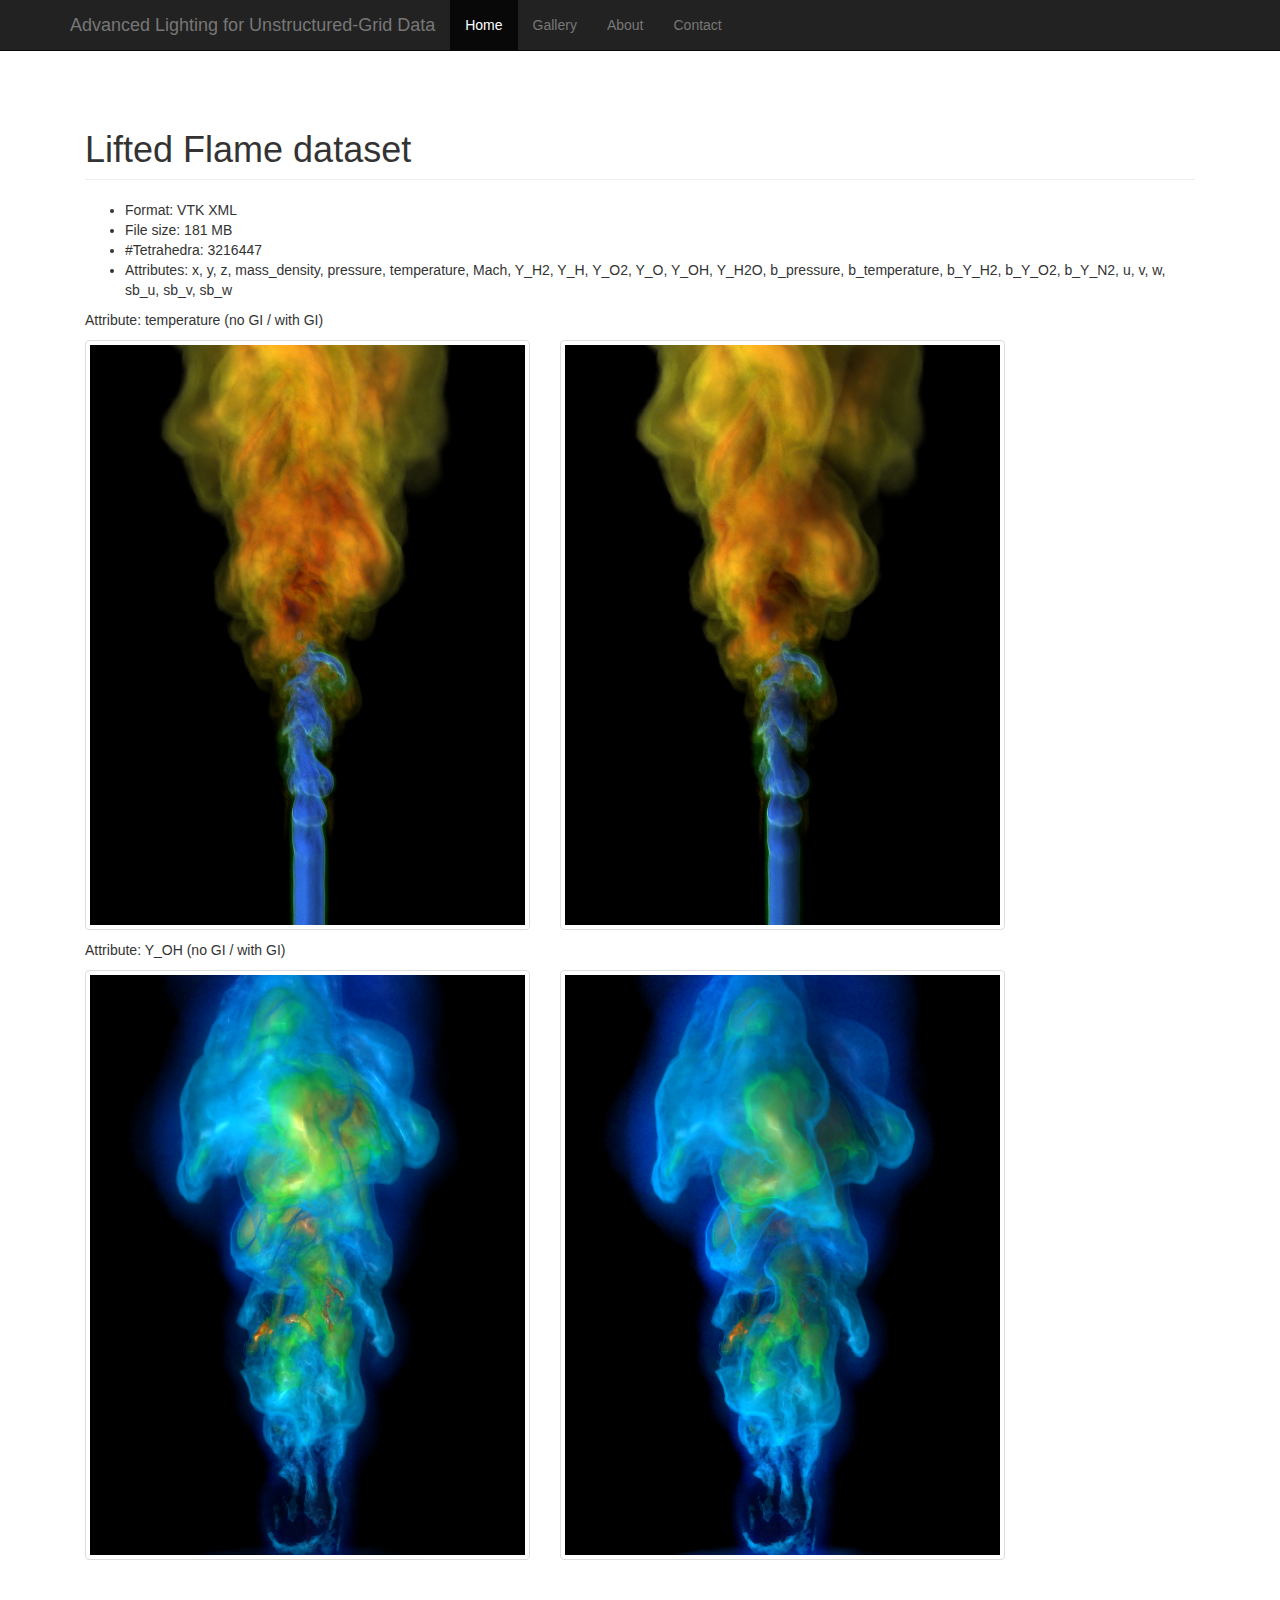
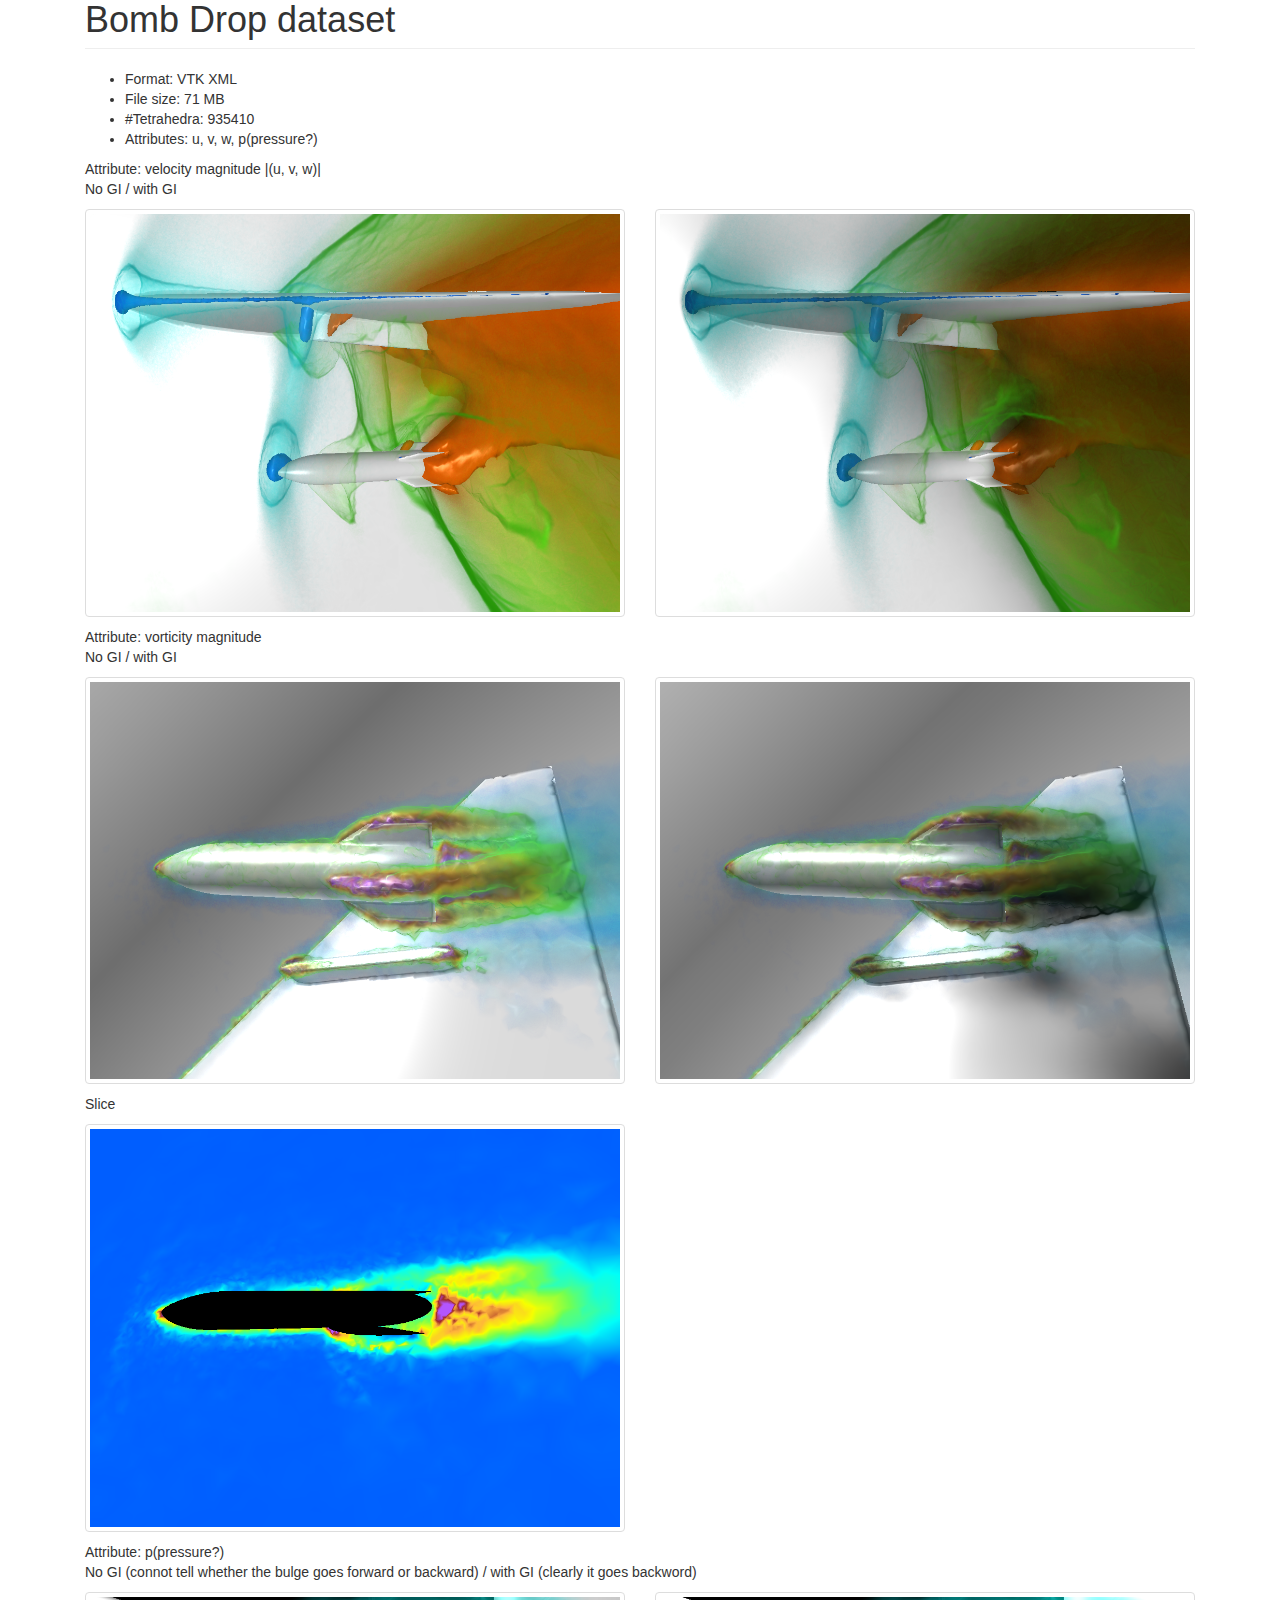
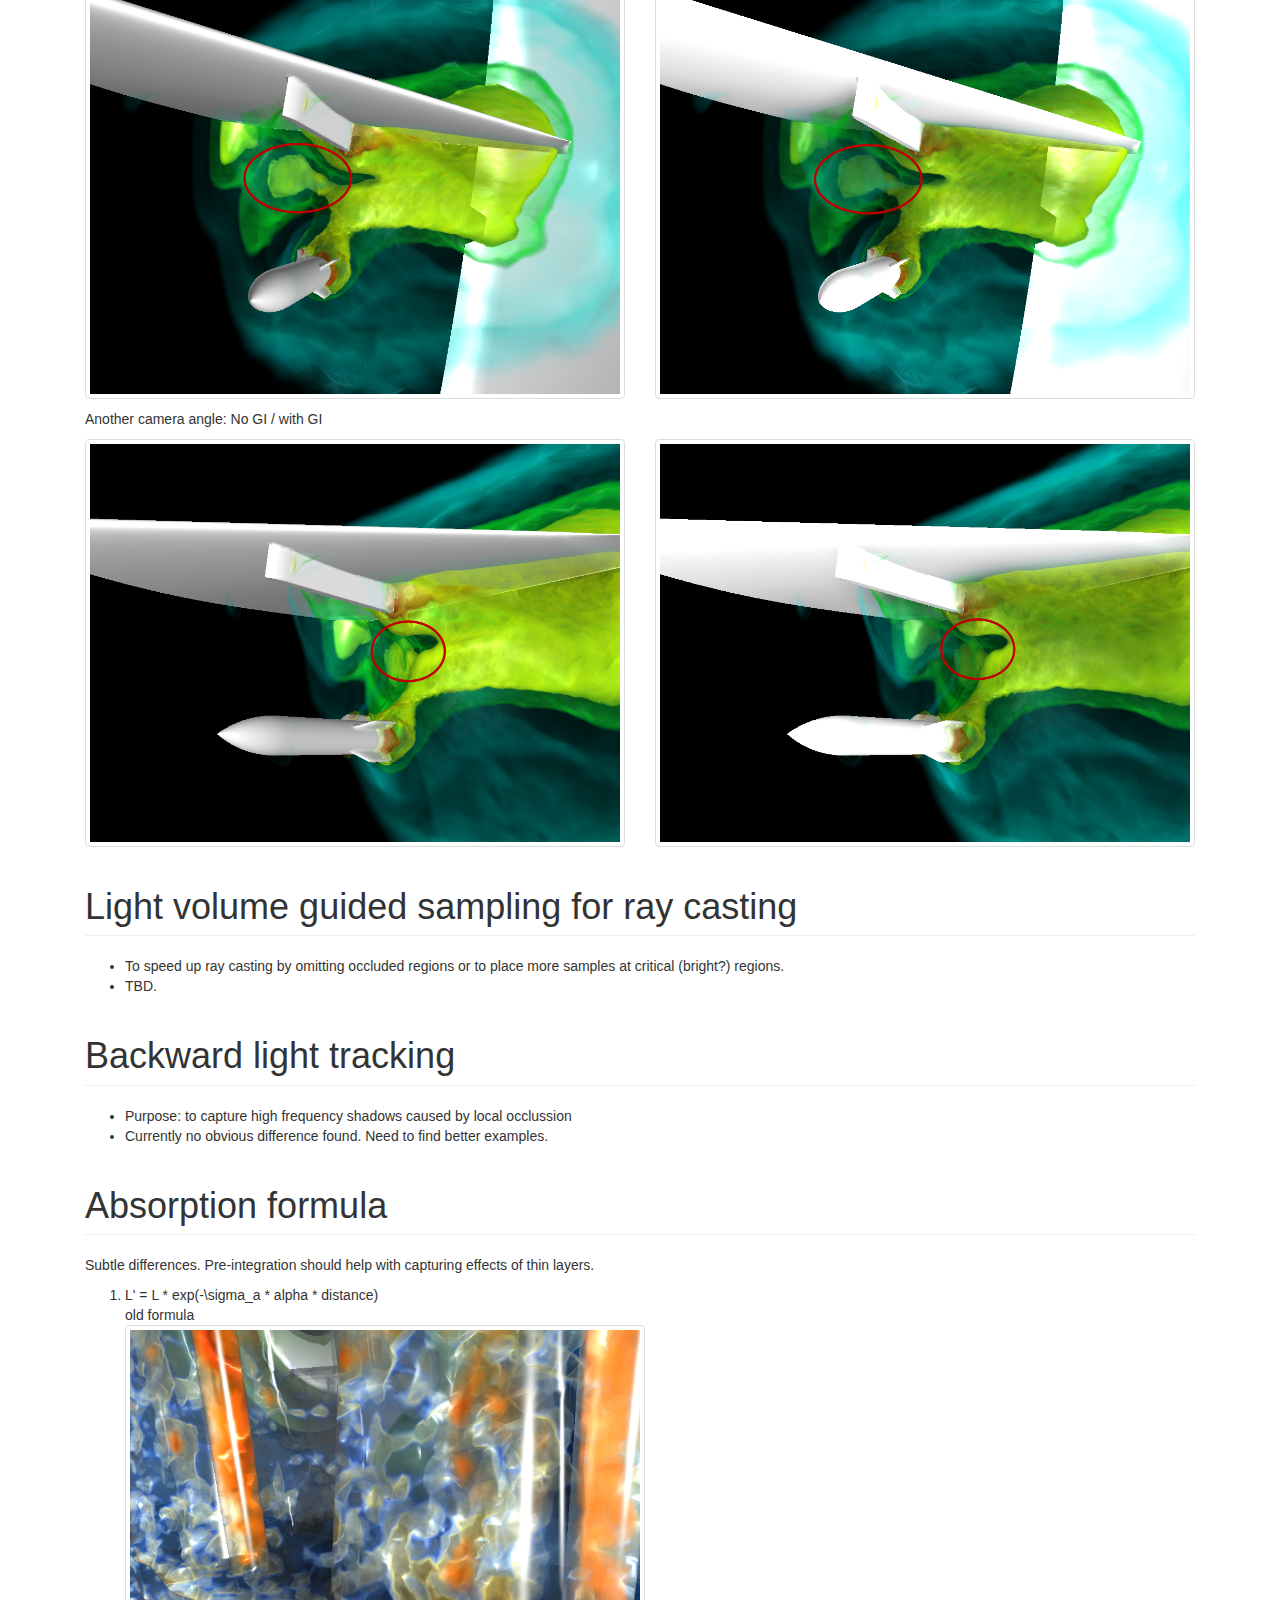
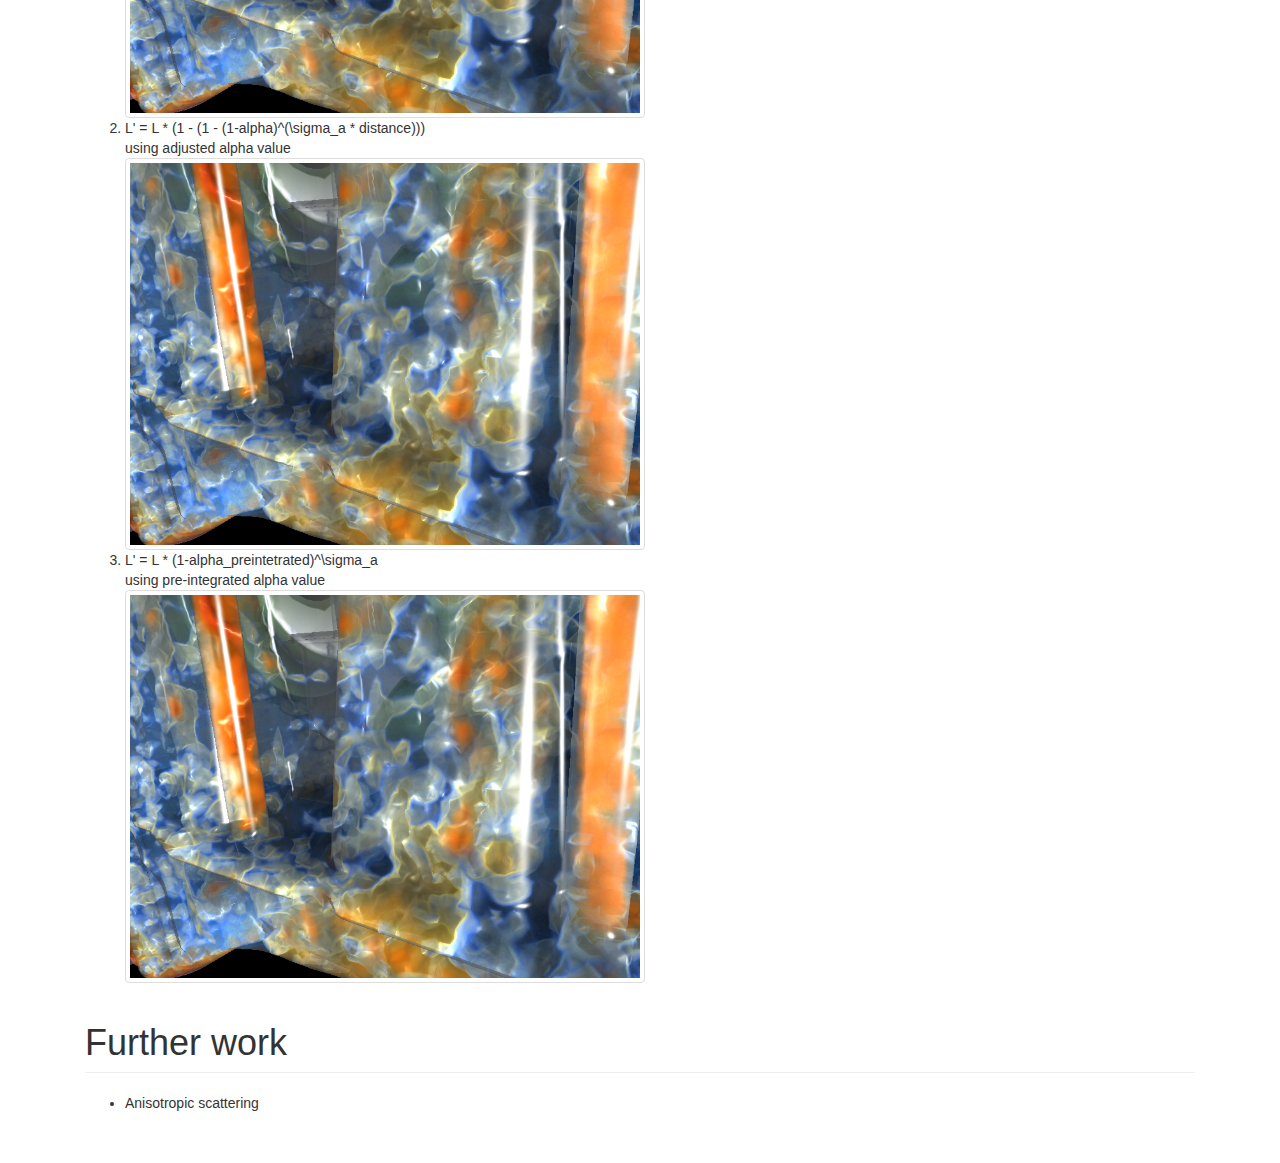
==== commit 395df7c0: "grid & img-thumbnail" ====
--- a/doc/index.htm
+++ b/doc/index.htm
@@ -58,10 +58,18 @@
         </ul>
         <div class="liftedflame">
           <p>Attribute: temperature (no GI / with GI)<br>
-          <a href="img/liftedflame_temp_1.png" data-toggle="lightbox" data-title="temperature (no GI)" data-gallery="multiimages" data-parent=".liftedflame"><img src="img/liftedflame_temp_1.png" class="img2"></a><a href="img/liftedflame_temp_1_gi.png" data-toggle="lightbox" data-title="temperature (with GI)" data-gallery="multiimages" data-parent=".liftedflame"><img src="img/liftedflame_temp_1_gi.png" class="img2"></a></p>
+            <div class="row">
+              <div class="col-md-5"><a href="img/liftedflame_temp_1.png" data-toggle="lightbox" data-title="temperature (no GI)" data-gallery="multiimages" data-parent=".liftedflame"><img src="img/liftedflame_temp_1.png" class="img-thumbnail"></a></div>
+              <div class="col-md-5"><a href="img/liftedflame_temp_1_gi.png" data-toggle="lightbox" data-title="temperature (with GI)" data-gallery="multiimages" data-parent=".liftedflame"><img src="img/liftedflame_temp_1_gi.png" class="img-thumbnail"></a></div>
+            </div>
+          </p>
 
           <p>Attribute: Y_OH (no GI / with GI)<br>
-          <a href="img/liftedflame_oh_1.png" data-toggle="lightbox" data-title="Y_OH (no GI)" data-gallery="multiimages" data-parent=".liftedflame"><img src="img/liftedflame_oh_1.png" class="img2"></a><a href="img/liftedflame_oh_1_gi.png" data-toggle="lightbox" data-title="Y_OH (with GI)" data-gallery="multiimages" data-parent=".liftedflame"><img src="img/liftedflame_oh_1_gi.png" class="img2"></a></p>
+            <div class="row">
+              <div class="col-md-5"><a href="img/liftedflame_oh_1.png" data-toggle="lightbox" data-title="Y_OH (no GI)" data-gallery="multiimages" data-parent=".liftedflame"><img src="img/liftedflame_oh_1.png" class="img-thumbnail"></a></div>
+              <div class="col-md-5"><a href="img/liftedflame_oh_1_gi.png" data-toggle="lightbox" data-title="Y_OH (with GI)" data-gallery="multiimages" data-parent=".liftedflame"><img src="img/liftedflame_oh_1_gi.png" class="img-thumbnail"></a></div>
+            </div>
+          </p>
         </div>
 
         <h1 class="page-header">Bomb Drop dataset</h1>
@@ -73,19 +81,37 @@
         </ul>
         <div class="drop">
           <p>Attribute: velocity magnitude |(u, v, w)|<br>
-          No GI / with GI<br><a href="img/drop_1.png" data-toggle="lightbox" data-title="No GI" data-gallery="multiimages" data-parent=".drop"><img src="img/drop_1.png" class="img3"></a>
-          <a href="img/drop_1_gi.png" data-toggle="lightbox" data-title="With GI" data-gallery="multiimages" data-parent=".drop"><img src="img/drop_1_gi.png" class="img3"></a></p>
+            No GI / with GI<br>
+            <div class="row">
+              <div class="col-md-6"><a href="img/drop_1.png" data-toggle="lightbox" data-title="No GI" data-gallery="multiimages" data-parent=".drop"><img src="img/drop_1.png" class="img-thumbnail"></a></div>
+              <div class="col-md-6"><a href="img/drop_1_gi.png" data-toggle="lightbox" data-title="With GI" data-gallery="multiimages" data-parent=".drop"><img src="img/drop_1_gi.png" class="img-thumbnail"></a></div>
+            </div>
+          </p>
           <p>Attribute: vorticity magnitude<br>
-          No GI / with GI<br><a href="img/drop_vort_1.png" data-toggle="lightbox" data-title="No GI" data-gallery="multiimages" data-parent=".drop"><img src="img/drop_vort_1.png" class="img3"></a>
-          <a href="img/drop_vort_1_gi.png" data-toggle="lightbox" data-title="With GI" data-gallery="multiimages" data-parent=".drop"><img src="img/drop_vort_1_gi.png" class="img3"></a><br>
-          Slice<br>
-          <a href="img/drop_vort_1_slice.png" data-toggle="lightbox" data-title="With GI" data-gallery="multiimages" data-parent=".drop"><img src="img/drop_vort_1_slice.png" class="img3"></a>
+            No GI / with GI<br>
+            <div class="row">
+              <div class="col-md-6"><a href="img/drop_vort_1.png" data-toggle="lightbox" data-title="No GI" data-gallery="multiimages" data-parent=".drop"><img src="img/drop_vort_1.png" class="img-thumbnail"></a></div>
+              <div class="col-md-6"><a href="img/drop_vort_1_gi.png" data-toggle="lightbox" data-title="With GI" data-gallery="multiimages" data-parent=".drop"><img src="img/drop_vort_1_gi.png" class="img-thumbnail"></a></div>
+            </div>
           </p>
+          <p>Slice<br>
+            <div class="row">
+              <div class="col-md-6"><a href="img/drop_vort_1_slice.png" data-toggle="lightbox" data-title="With GI" data-gallery="multiimages" data-parent=".drop"><img src="img/drop_vort_1_slice.png" class="img-thumbnail"></a></div>
+            </div>
+          </p>
+          
           <p>Attribute: p(pressure?)<br>
-          No GI (connot tell whether the bulge goes forward or backward) / with GI (clearly it goes backword)<br><a href="img/drop_p_1.png" data-toggle="lightbox" data-title="No GI" data-gallery="multiimages" data-parent=".drop"><img src="img/drop_p_1.png" class="img3"></a>
-          <a href="img/drop_p_1_gi.png" data-toggle="lightbox" data-title="With GI" data-gallery="multiimages" data-parent=".drop"><img src="img/drop_p_1_gi.png" class="img3"></a><br>
-          Another camera angle: No GI / with GI<br><a href="img/drop_p_2.png" data-toggle="lightbox" data-title="No GI" data-gallery="multiimages" data-parent=".drop"><img src="img/drop_p_2.png" class="img3"></a>
-          <a href="img/drop_p_2_gi.png" data-toggle="lightbox" data-title="With GI" data-gallery="multiimages" data-parent=".drop"><img src="img/drop_p_2_gi.png" class="img3"></a>
+            No GI (connot tell whether the bulge goes forward or backward) / with GI (clearly it goes backword)<br>
+            <div class="row">
+              <div class="col-md-6"><a href="img/drop_p_1.png" data-toggle="lightbox" data-title="No GI" data-gallery="multiimages" data-parent=".drop"><img src="img/drop_p_1.png" class="img-thumbnail"></a></div>
+              <div class="col-md-6"><a href="img/drop_p_1_gi.png" data-toggle="lightbox" data-title="With GI" data-gallery="multiimages" data-parent=".drop"><img src="img/drop_p_1_gi.png" class="img-thumbnail"></a></div>
+            </div>
+          </p>
+          <p>Another camera angle: No GI / with GI<br>
+            <div class="row">
+              <div class="col-md-6"><a href="img/drop_p_2.png" data-toggle="lightbox" data-title="No GI" data-gallery="multiimages" data-parent=".drop"><img src="img/drop_p_2.png" class="img-thumbnail"></a></div>
+              <div class="col-md-6"><a href="img/drop_p_2_gi.png" data-toggle="lightbox" data-title="With GI" data-gallery="multiimages" data-parent=".drop"><img src="img/drop_p_2_gi.png" class="img-thumbnail"></a></div>
+            </div>
           </p>
         </div>
 
@@ -104,9 +130,21 @@
         <h1 class="page-header">Absorption formula</h1>
         <p>Subtle differences. Pre-integration should help with capturing effects of thin layers.</p>
         <ol>
-          <li>L' = L * exp(-\sigma_a * alpha * distance)<br>old formula<br><img src="img/absorb_1.png" class="img3"></li>
-          <li>L' = L * (1 - (1 - (1-alpha)^(\sigma_a * distance)))<br>using adjusted alpha value<br><img src="img/absorb_2.png" class="img3"></li>
-          <li>L' = L * (1-alpha_preintetrated)^\sigma_a<br>using pre-integrated alpha value<br><img src="img/absorb_3.png" class="img3"></li>
+          <li>L' = L * exp(-\sigma_a * alpha * distance)<br>old formula<br>
+            <div class="row">
+              <div class="col-md-6"><img src="img/absorb_1.png" class="img-thumbnail"></div>
+            </div>
+          </li>
+          <li>L' = L * (1 - (1 - (1-alpha)^(\sigma_a * distance)))<br>using adjusted alpha value<br>
+            <div class="row">
+              <div class="col-md-6"><img src="img/absorb_2.png" class="img-thumbnail"></div>
+            </div>
+          </li>
+          <li>L' = L * (1-alpha_preintetrated)^\sigma_a<br>using pre-integrated alpha value<br>
+            <div class="row">
+              <div class="col-md-6"><img src="img/absorb_3.png" class="img-thumbnail"></div>
+            </div>
+          </li>
         </ol>
         
         <h1 class="page-header">Further work</h1>
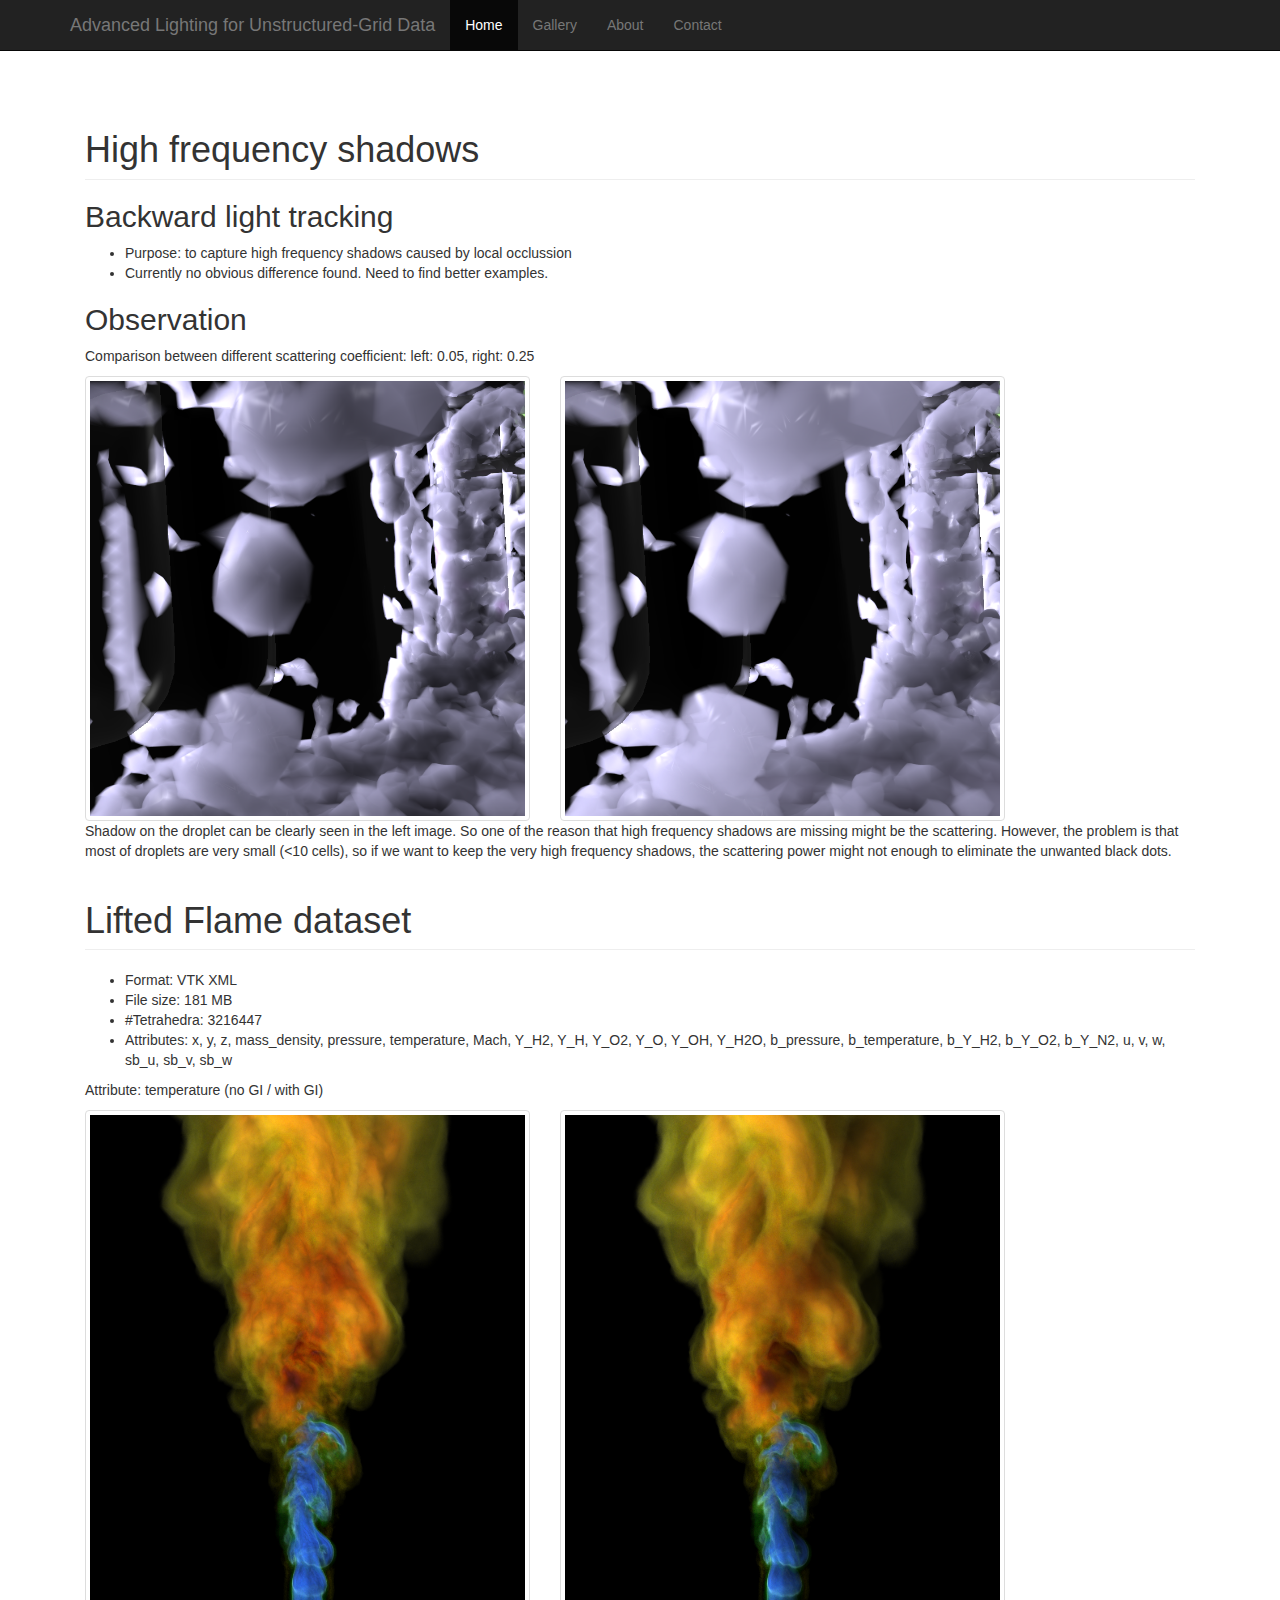
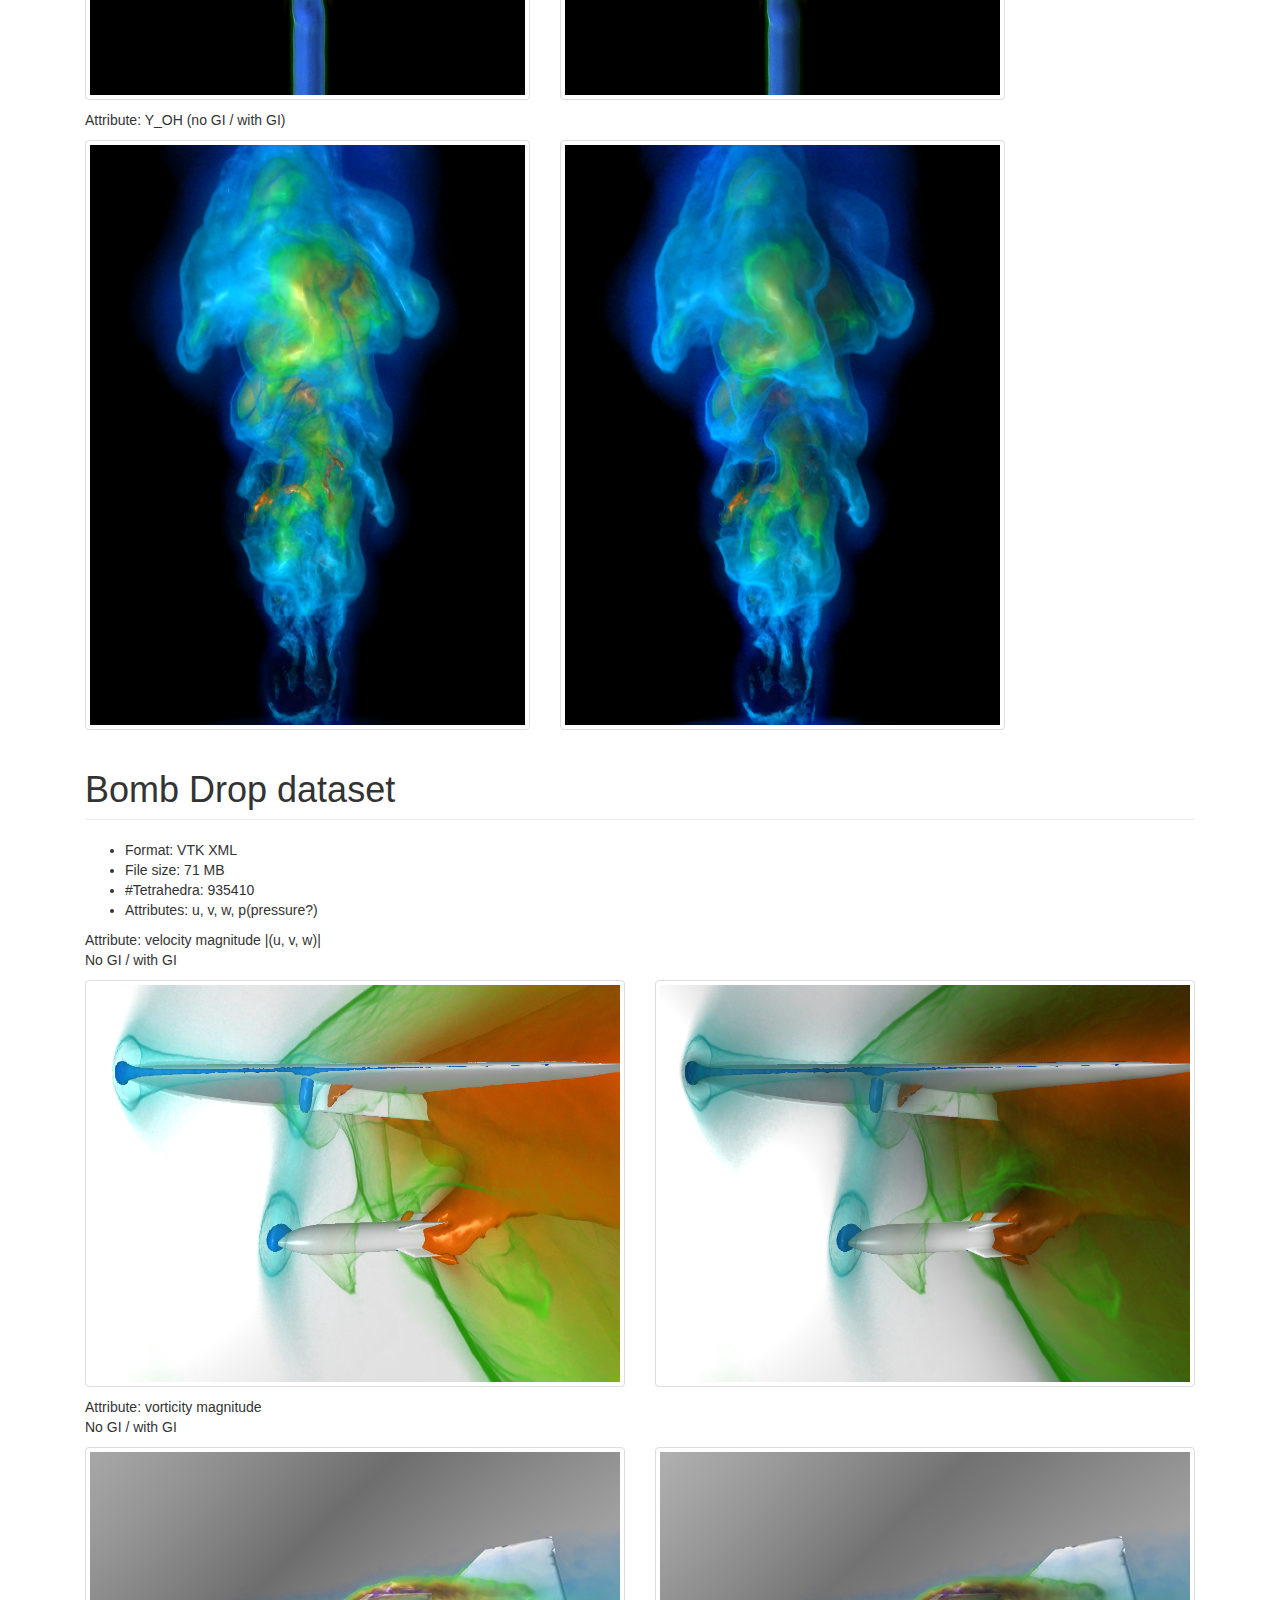
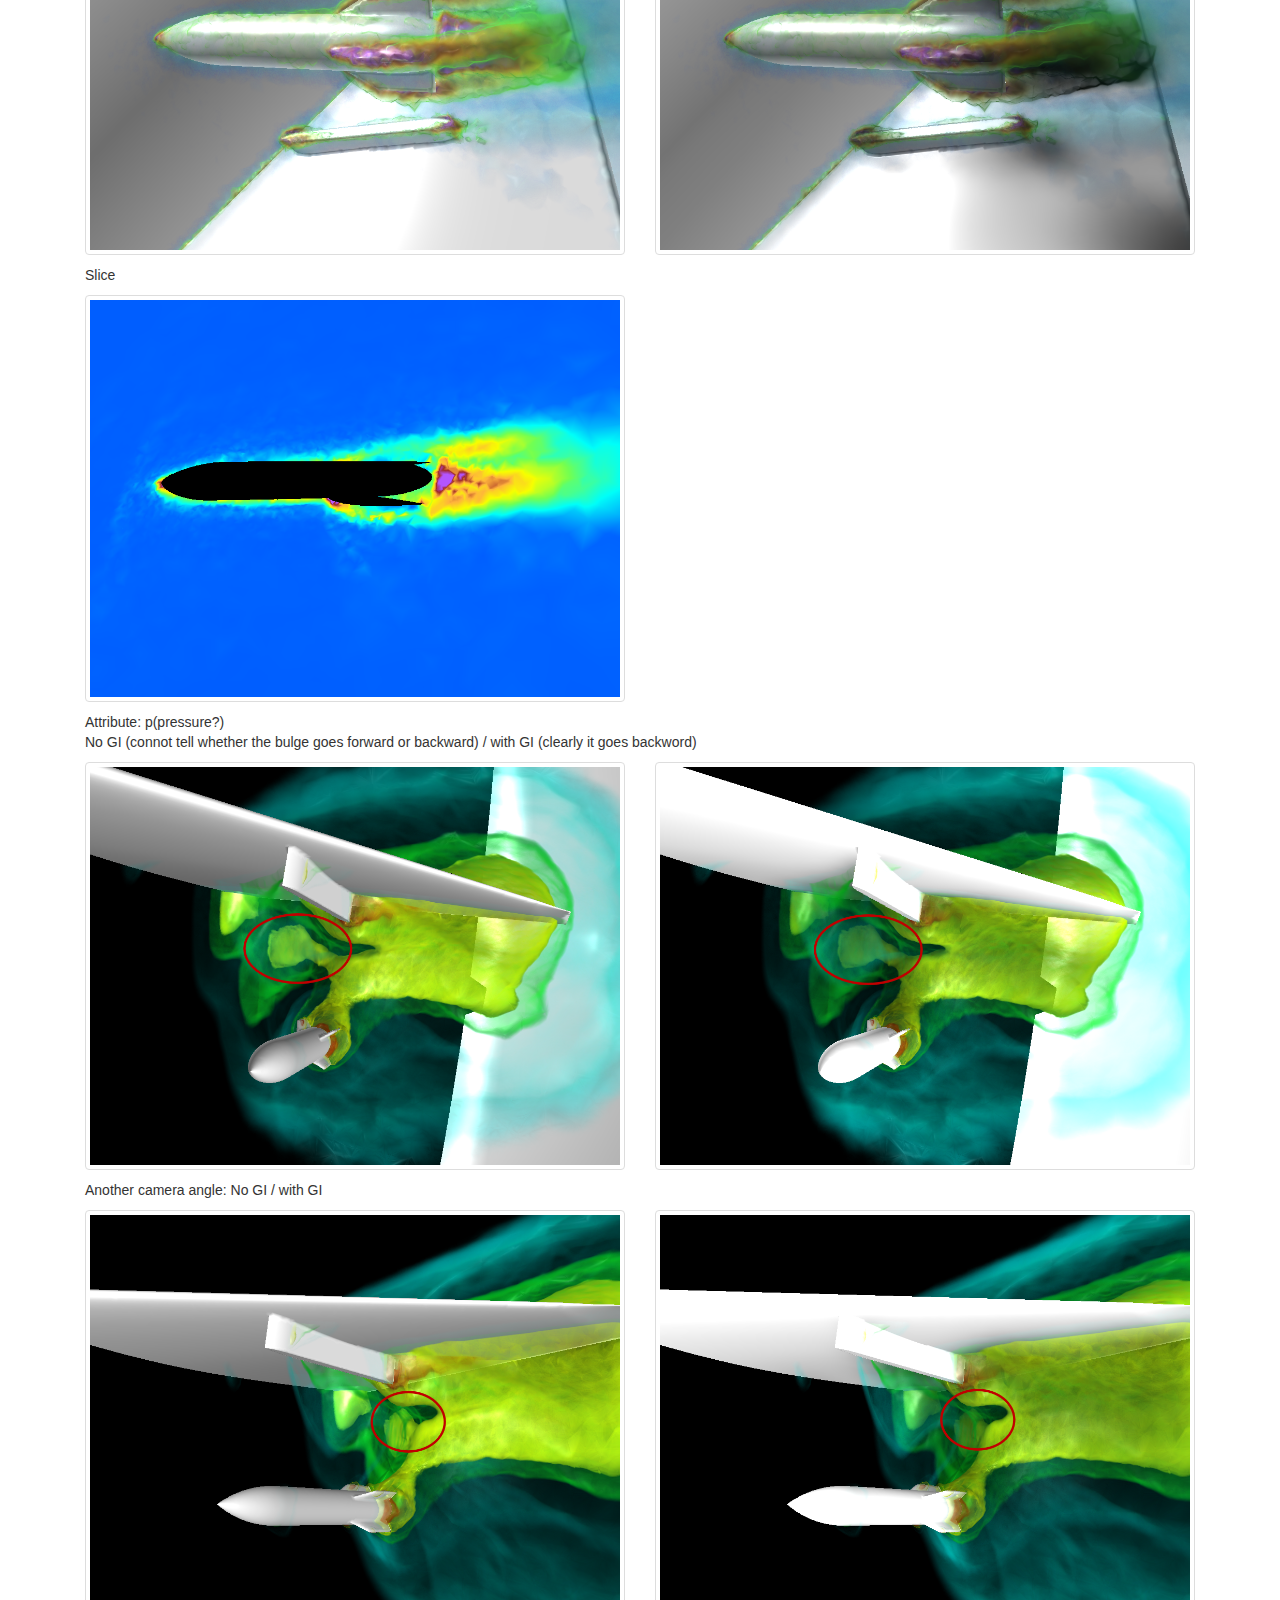
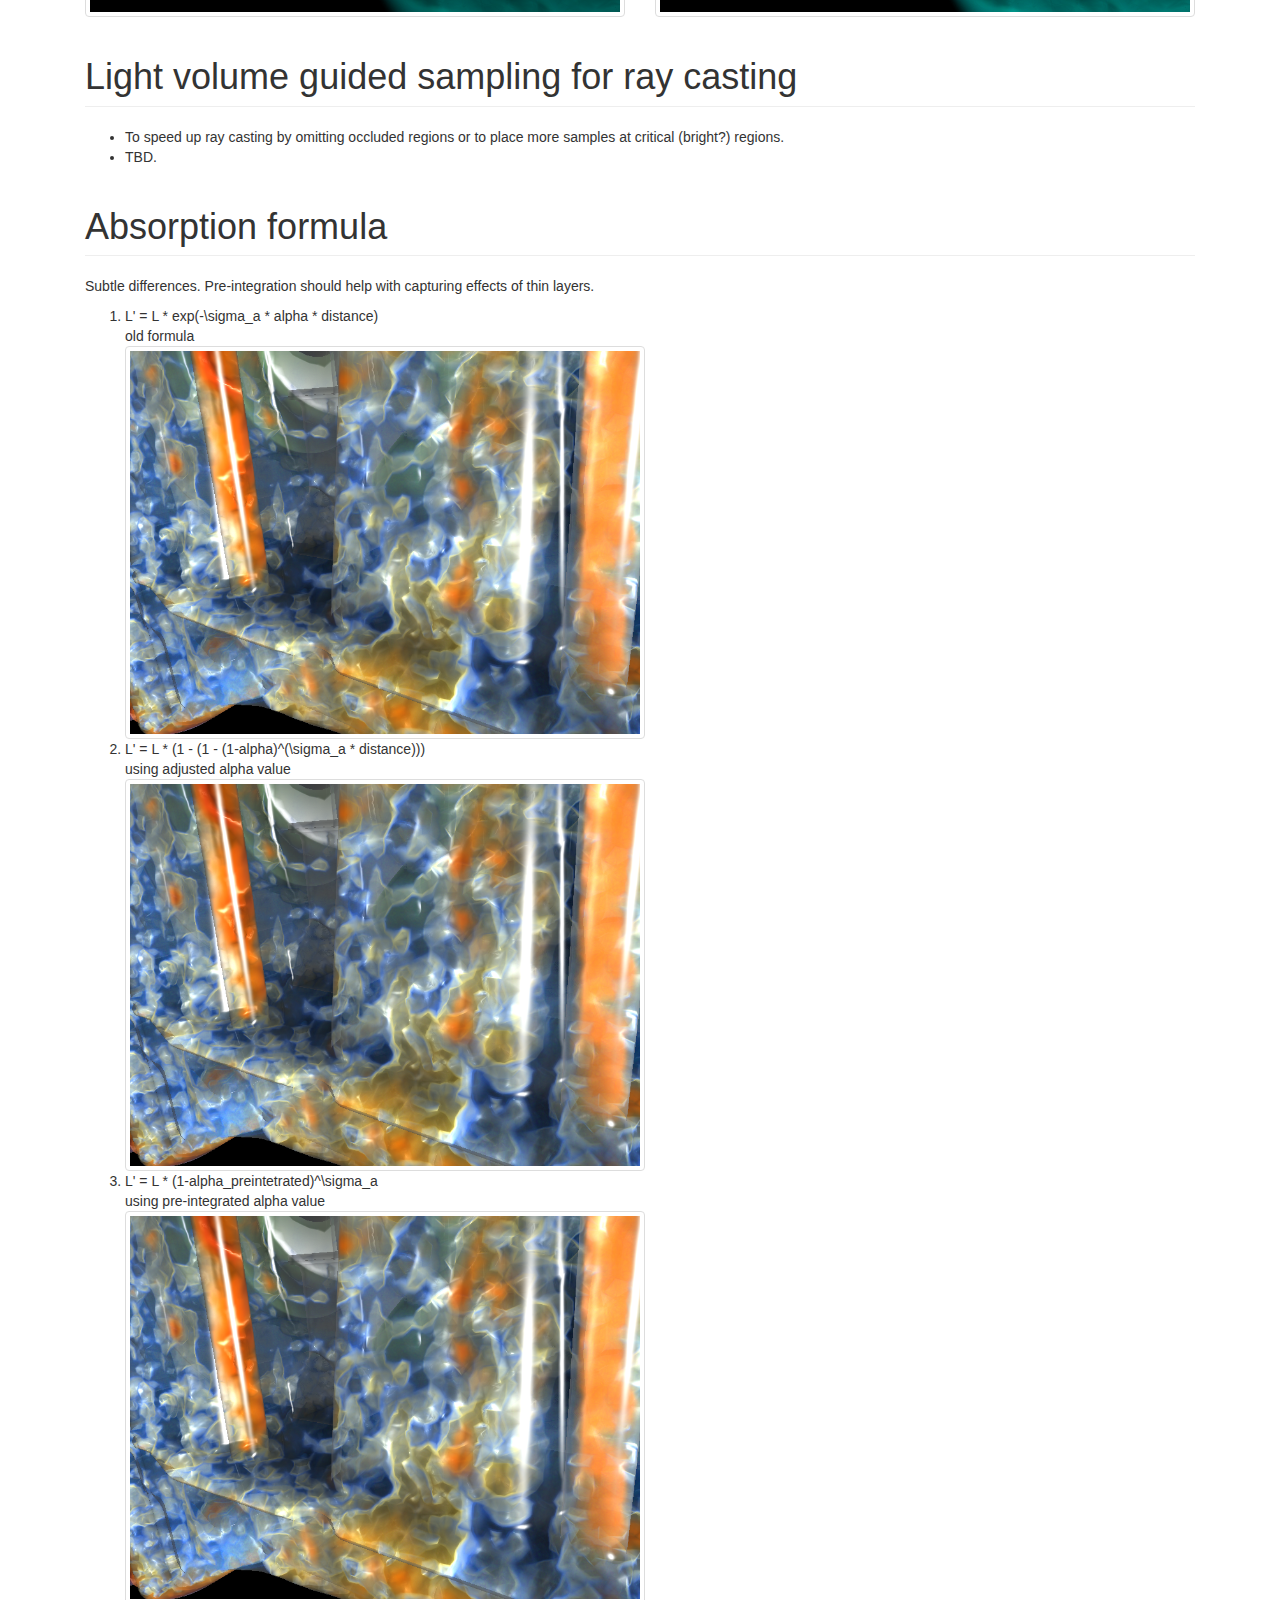
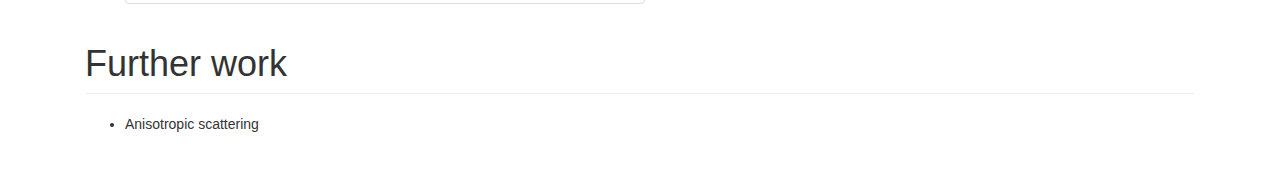
==== commit 231f0aeb: "Shadows test images" ====
--- a/doc/index.htm
+++ b/doc/index.htm
@@ -48,6 +48,20 @@
     <div class="container">
 
       <div class="starter-template">
+
+        <h1 id="high_freq_shadows" class="page-header">High frequency shadows</h1>
+        <h2 id="backward_light_track">Backward light tracking</h1>
+        <ul>
+          <li>Purpose: to capture high frequency shadows caused by local occlussion</li>
+          <li>Currently no obvious difference found. Need to find better examples.</li>
+        </ul>
+        <h2>Observation</h2>
+        <p>Comparison between different scattering coefficient: left: 0.05, right: 0.25</p>
+        <div class="row high_freq_shadow">
+          <div class="col-md-5"><a href="img/high_freq_shadow_s=0.05.png" data-toggle="lightbox" data-title="sigma_s = 0.05" data-gallery="multiimages" data-parent=".high_freq_shadow"><img src="img/high_freq_shadow_s=0.05.png" class="img-thumbnail"></a></div>
+          <div class="col-md-5"><a href="img/high_freq_shadow_s=0.25.png" data-toggle="lightbox" data-title="sigma_s = 0.25" data-gallery="multiimages" data-parent=".high_freq_shadow"><img src="img/high_freq_shadow_s=0.25.png" class="img-thumbnail"></a></div>
+        </div>
+        <p>Shadow on the droplet can be clearly seen in the left image. So one of the reason that high frequency shadows are missing might be the scattering. However, the problem is that most of droplets are very small (&lt;10 cells), so if we want to keep the very high frequency shadows, the scattering power might not enough to eliminate the unwanted black dots.</p>
 
         <h1 class="page-header">Lifted Flame dataset</h1>
         <ul>
@@ -120,12 +134,6 @@
           <li>To speed up ray casting by omitting occluded regions or to place more samples at critical (bright?) regions.</li>
           <li>TBD.</li>
         </ul>
-
-        <h1 class="page-header">Backward light tracking</h1>
-        <ul>
-          <li>Purpose: to capture high frequency shadows caused by local occlussion</li>
-          <li>Currently no obvious difference found. Need to find better examples.</li>
-        </ul>
         
         <h1 class="page-header">Absorption formula</h1>
         <p>Subtle differences. Pre-integration should help with capturing effects of thin layers.</p>
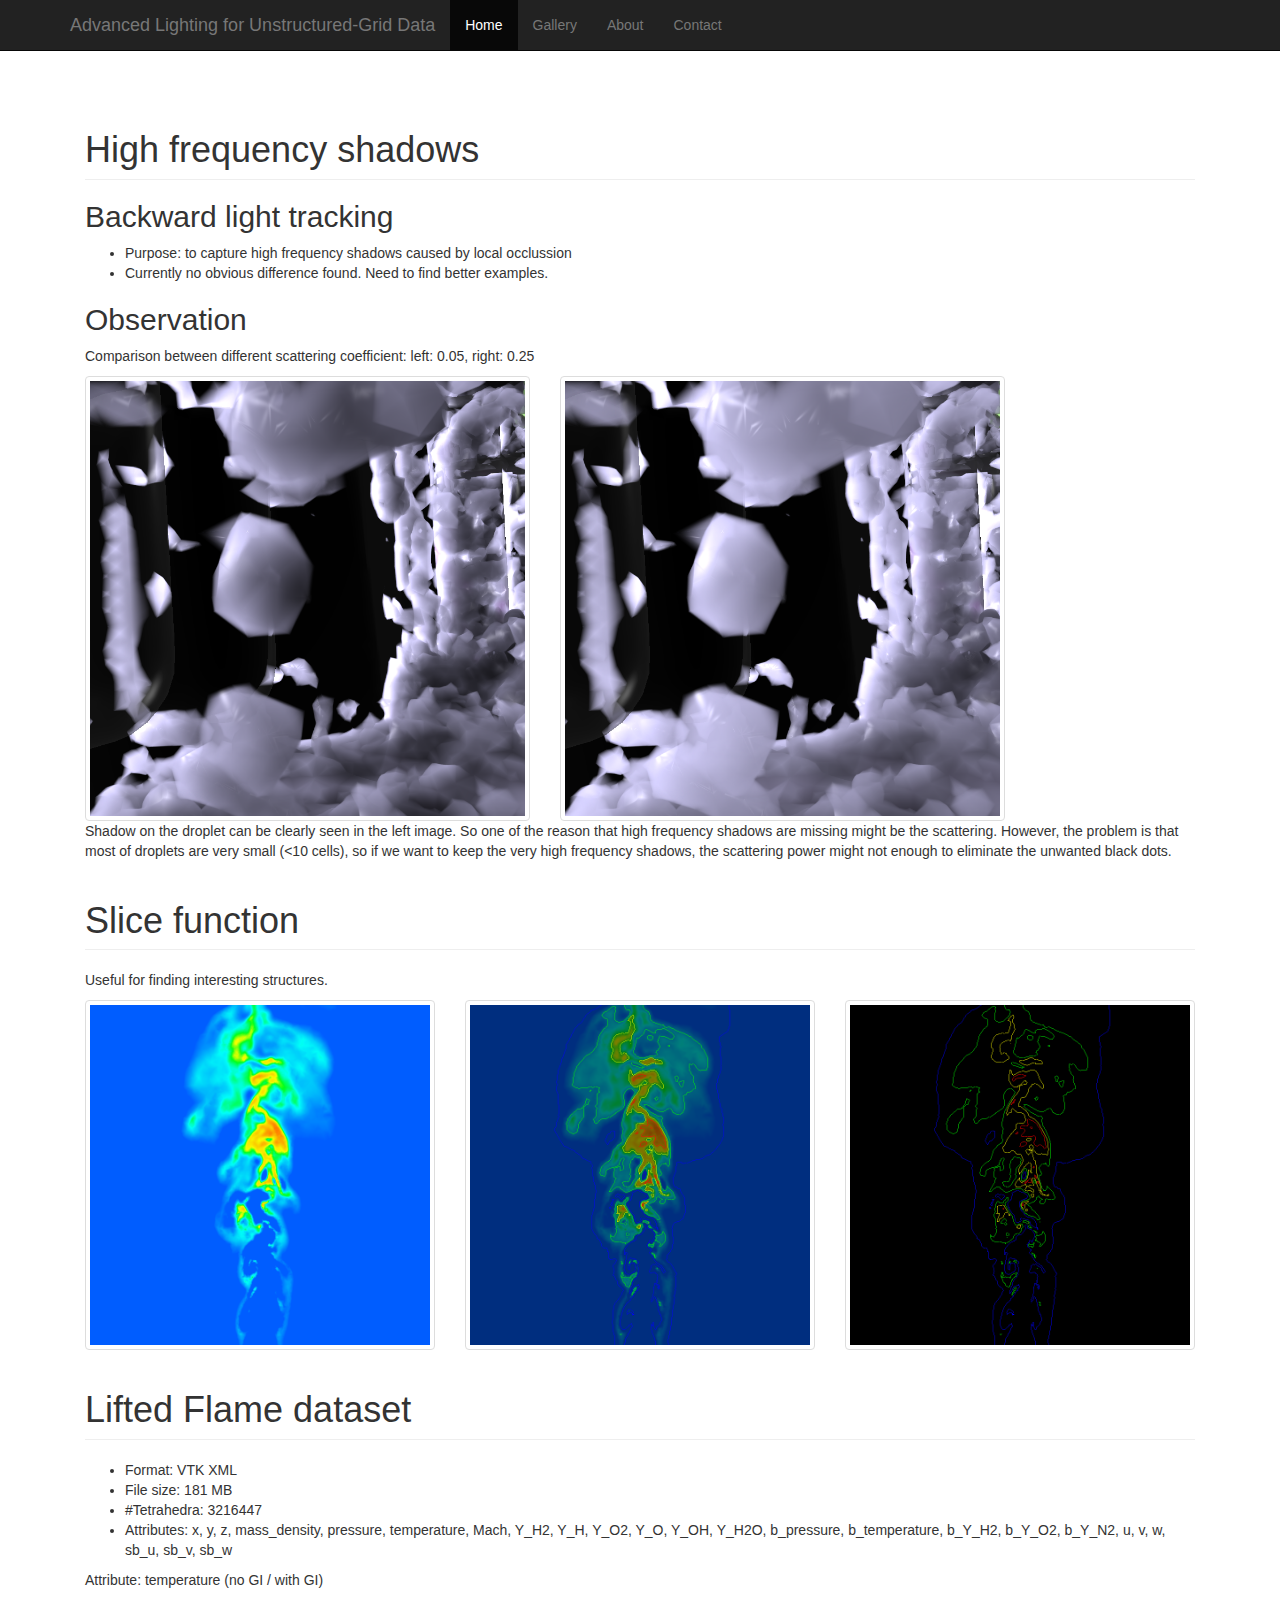
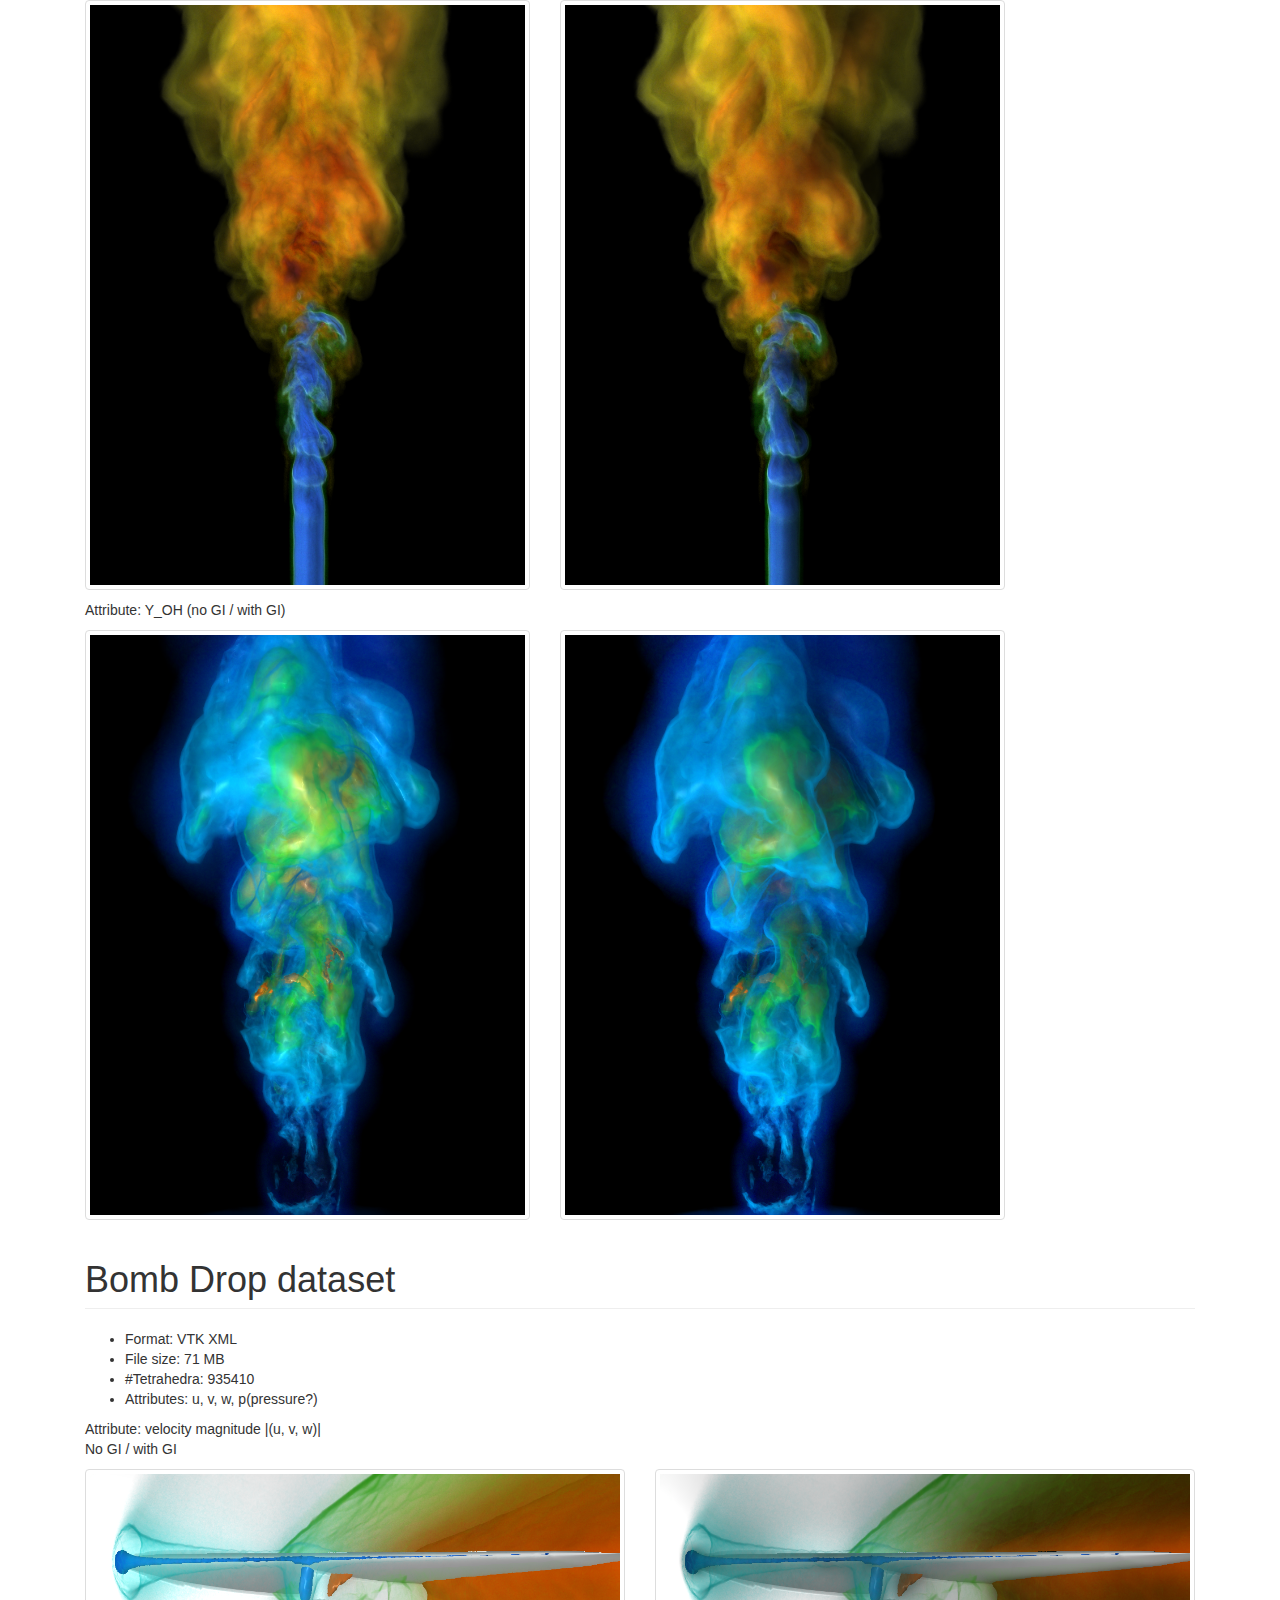
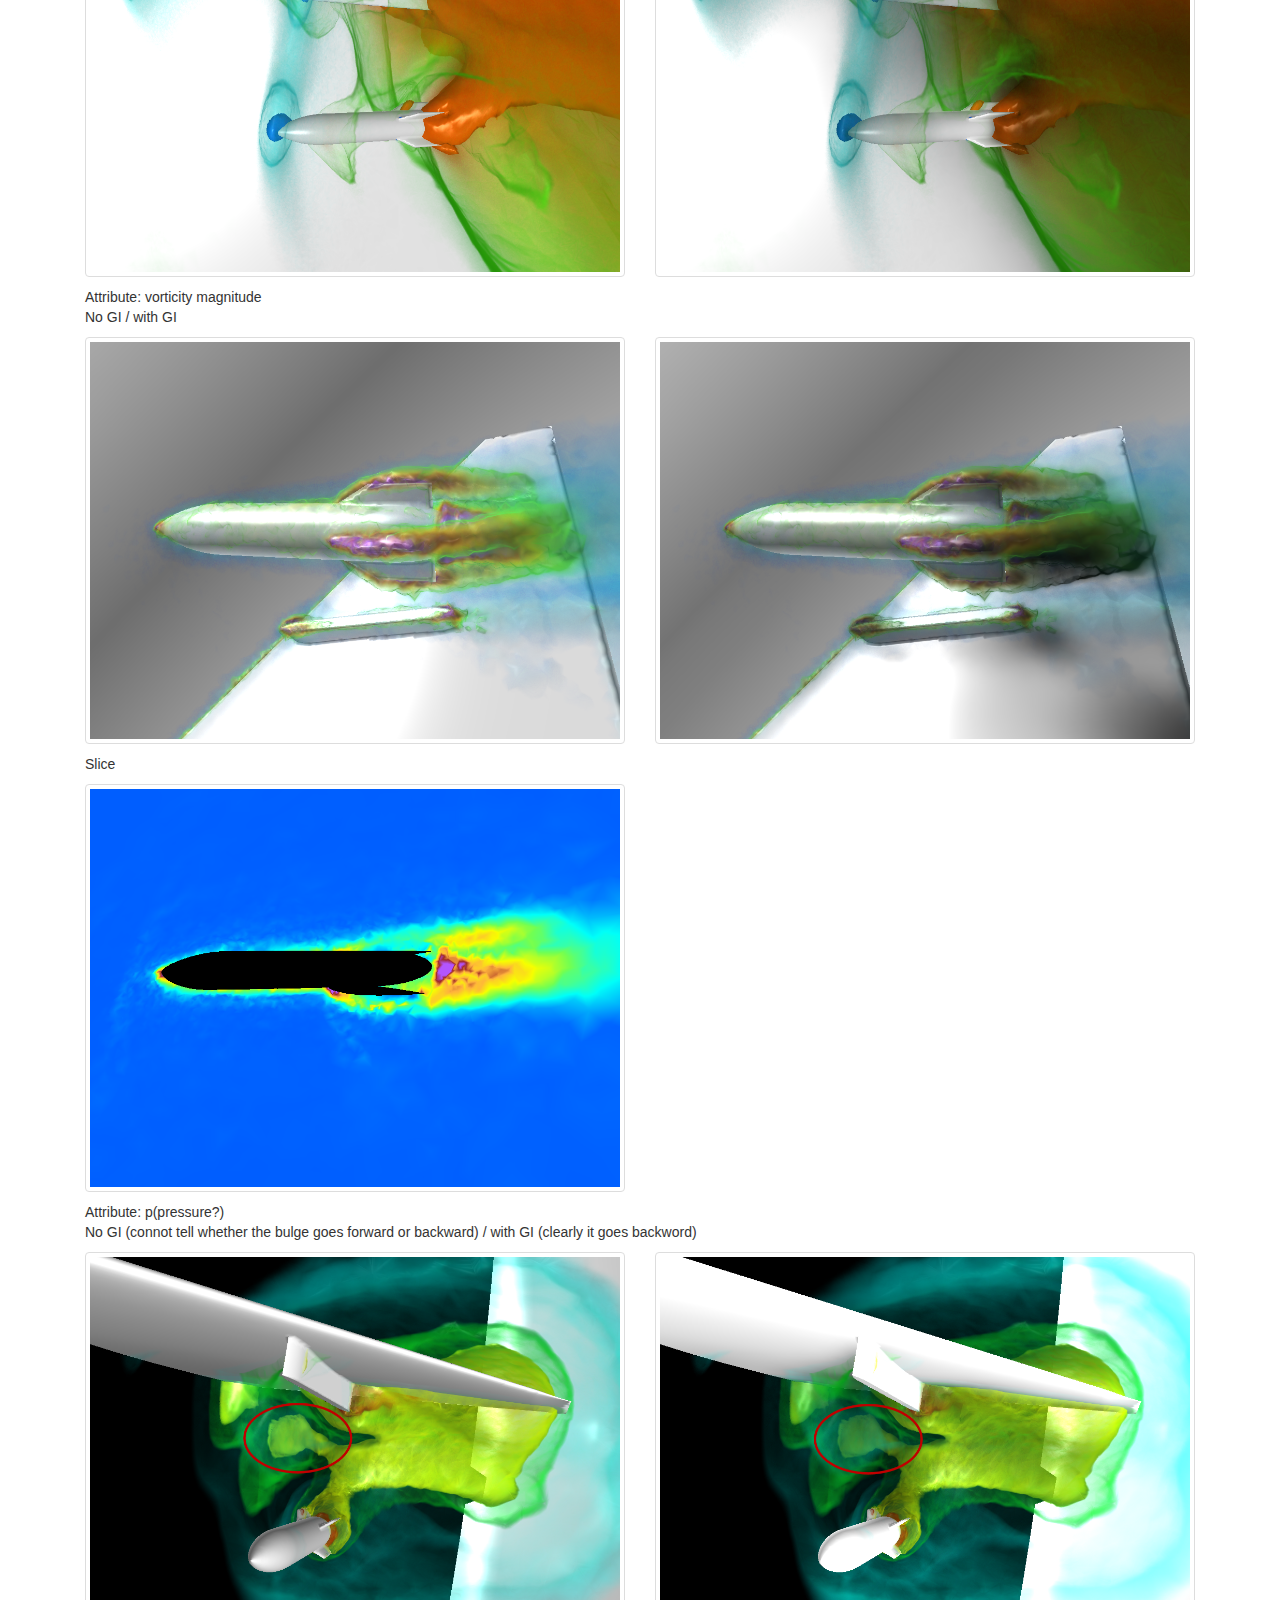
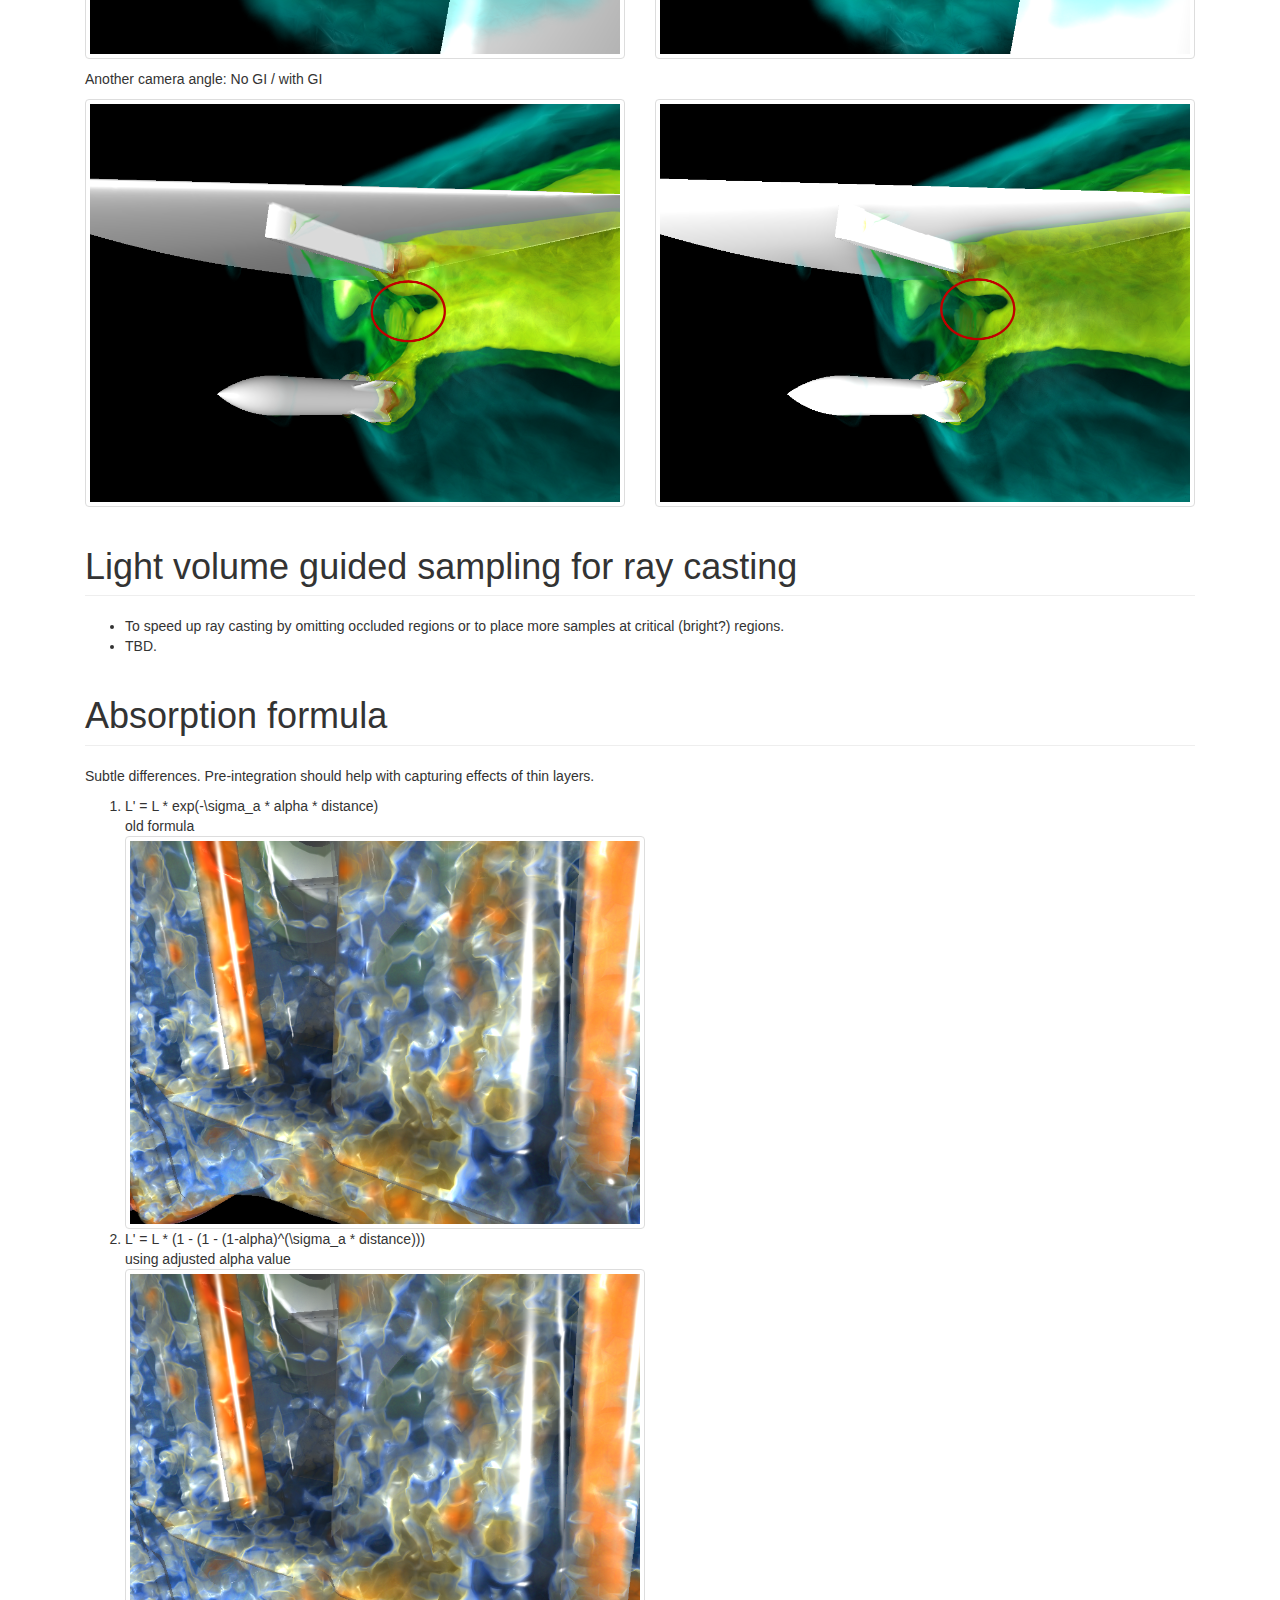
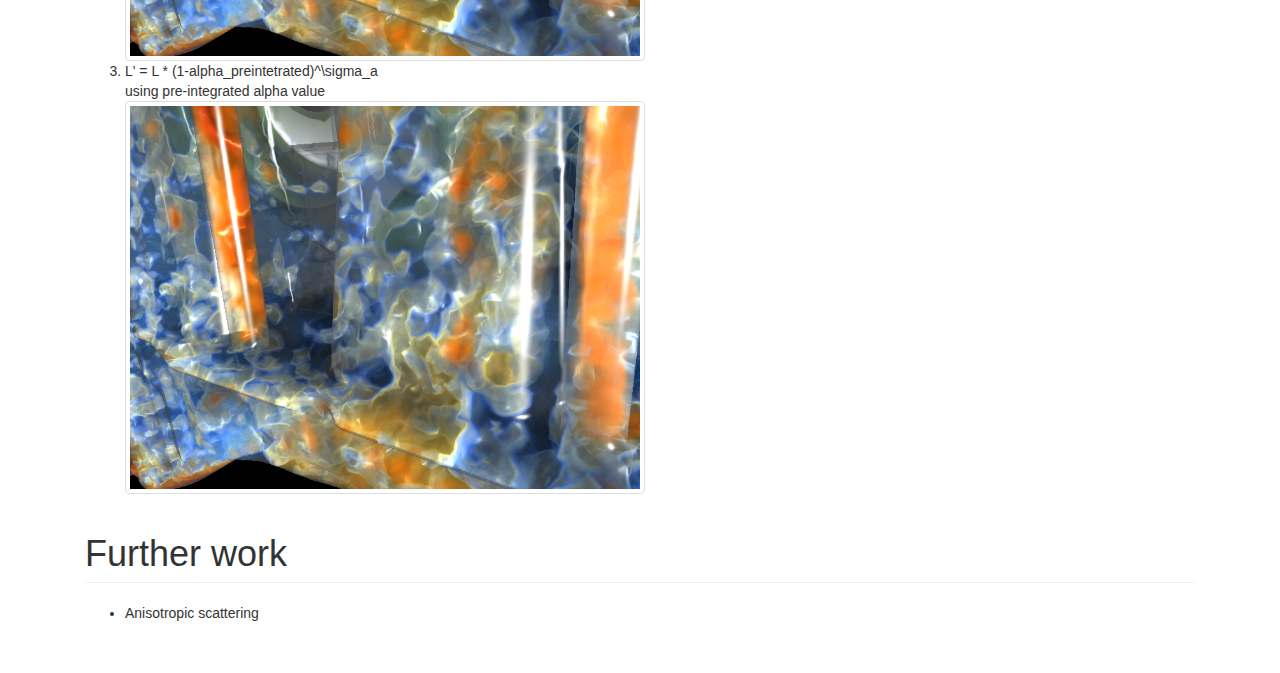
==== commit beb2ce58: "Slice" ====
--- a/doc/index.htm
+++ b/doc/index.htm
@@ -62,6 +62,14 @@
           <div class="col-md-5"><a href="img/high_freq_shadow_s=0.25.png" data-toggle="lightbox" data-title="sigma_s = 0.25" data-gallery="multiimages" data-parent=".high_freq_shadow"><img src="img/high_freq_shadow_s=0.25.png" class="img-thumbnail"></a></div>
         </div>
         <p>Shadow on the droplet can be clearly seen in the left image. So one of the reason that high frequency shadows are missing might be the scattering. However, the problem is that most of droplets are very small (&lt;10 cells), so if we want to keep the very high frequency shadows, the scattering power might not enough to eliminate the unwanted black dots.</p>
+
+        <h1 class="page-header">Slice function</h1>
+        <p>Useful for finding interesting structures.</p>
+        <div class="row slice">
+          <div class="col-md-4"><a href="img/slice_1.png" data-toggle="lightbox" data-title="Slice" data-gallery="multiimages" data-parent=".slice"><img src="img/slice_1.png" class="img-thumbnail"></a></div>
+          <div class="col-md-4"><a href="img/slice_2.png" data-toggle="lightbox" data-title="Slice with 2D contours" data-gallery="multiimages" data-parent=".slice"><img src="img/slice_2.png" class="img-thumbnail"></a></div>
+          <div class="col-md-4"><a href="img/slice_3.png" data-toggle="lightbox" data-title="2D Contours" data-gallery="multiimages" data-parent=".slice"><img src="img/slice_3.png" class="img-thumbnail"></a></div>
+        </div>
 
         <h1 class="page-header">Lifted Flame dataset</h1>
         <ul>
